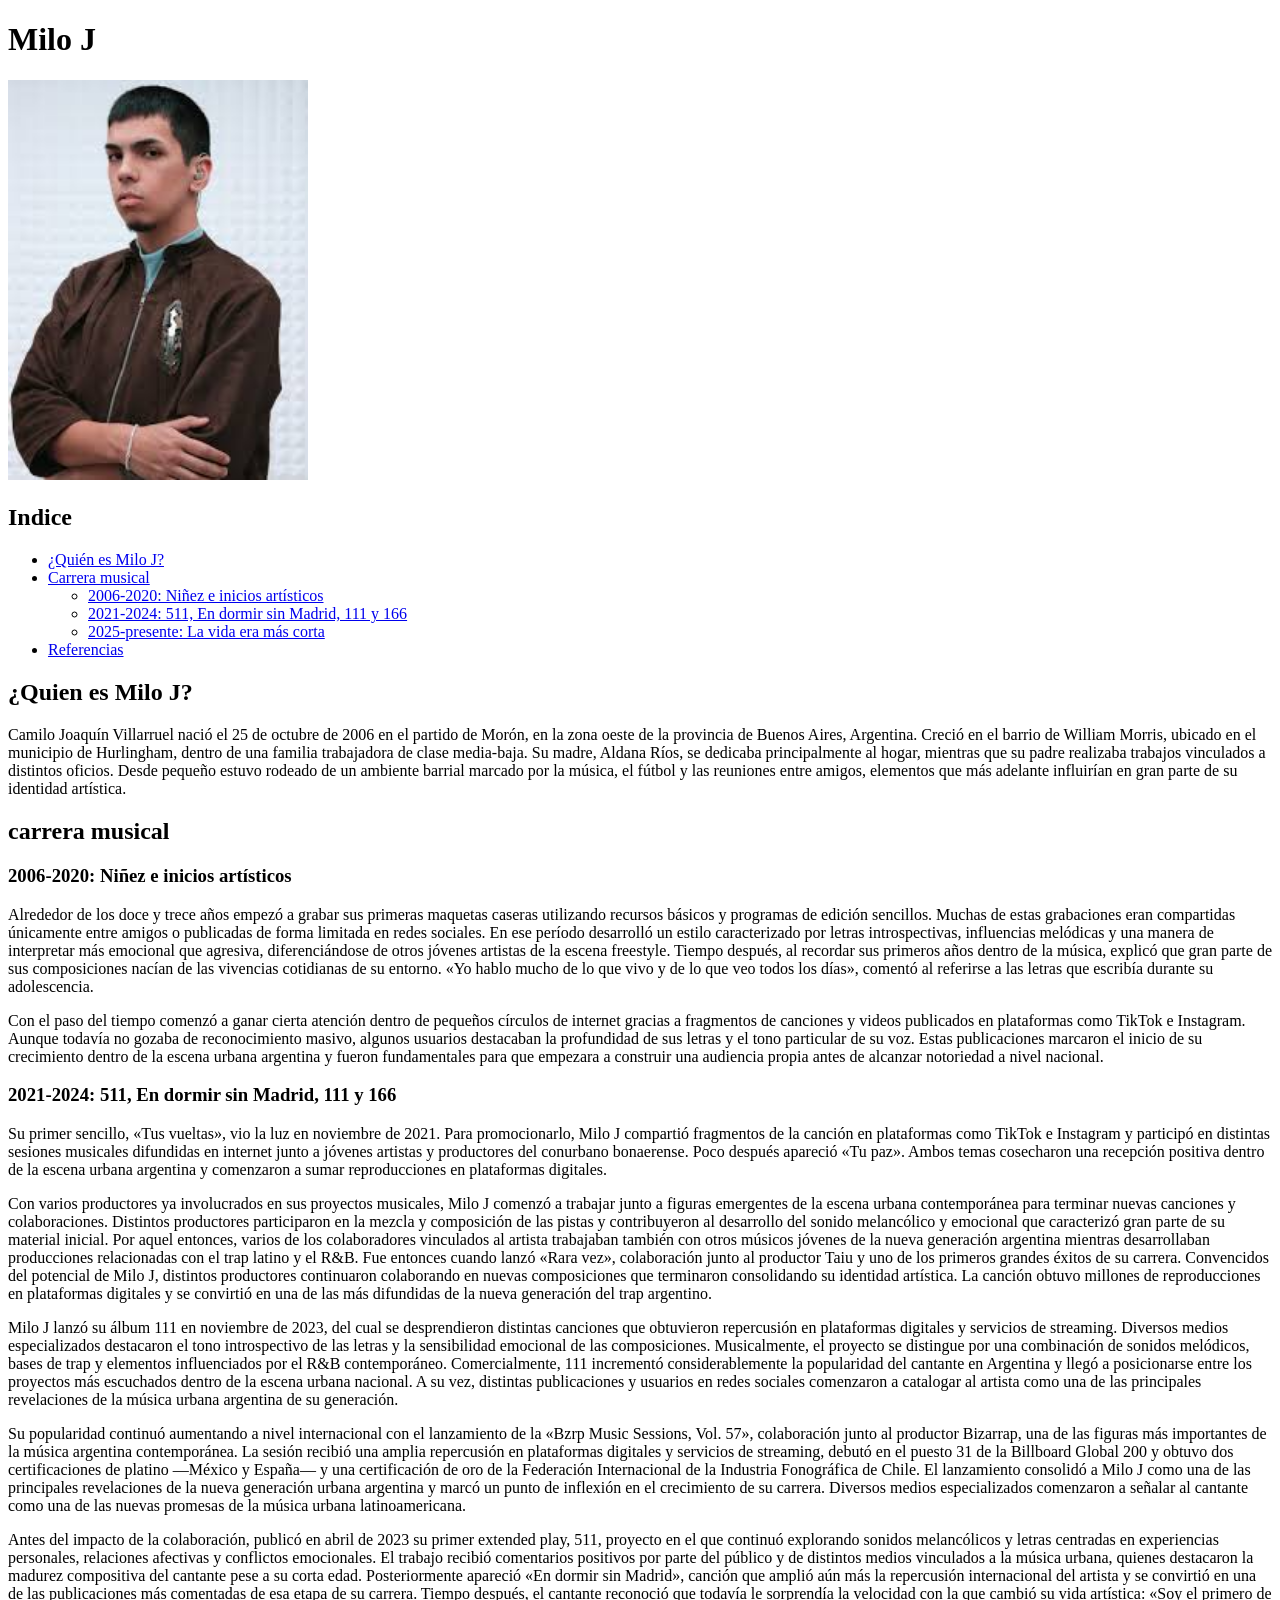
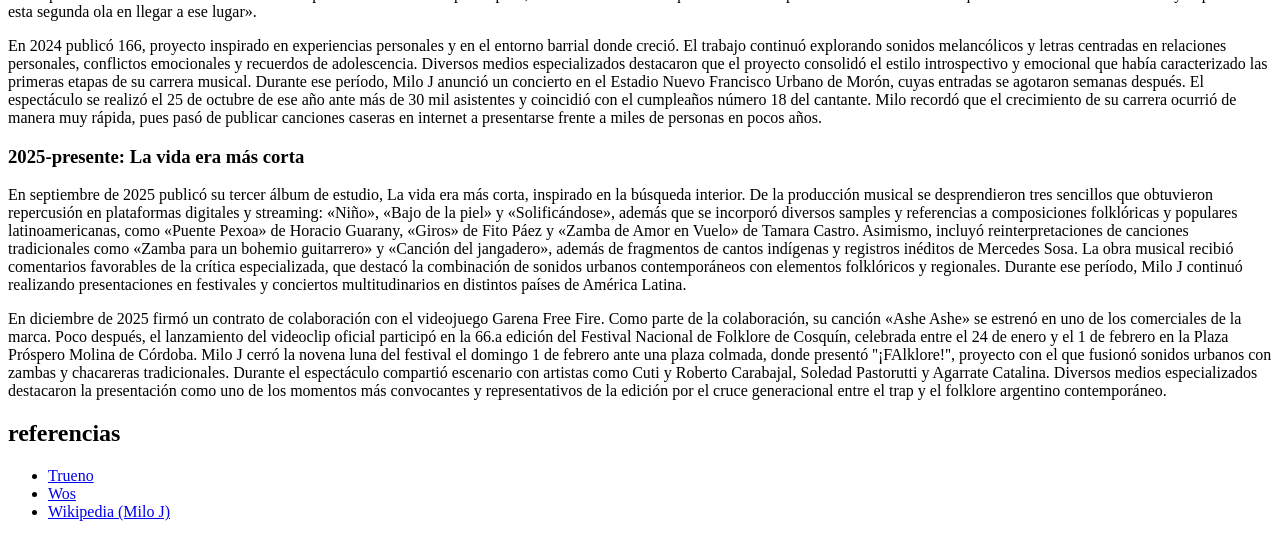
==== milo.html @ e5ed7b06 "Corrijo el error en el pie de pagina" ====
<!DOCTYPE html>

<html lang="en">

<head>
    <meta charset="UTF-8">

    <meta name="viewport" content="width=device-width, initial-scale=1.0">

    <title>Milo J</title>
</head>

<body>

    <div class="cont-wiki">

        <header>

            <h1>Milo J</h1>

            <img src="./imagenes/Milo J foto.jpg" alt="milo j" width="300">

        </header>

        <aside>

            <h2>Indice</h2>

            <ul>

                <li><a href="#quien-es-milo-j">¿Quién es Milo J?</a></li>

                <li>

                    <a href="#carrera-musical">Carrera musical</a>

                    <ul>

                        <li><a href="#2006-2020: Niñez e inicios artísticos">2006-2020: Niñez e inicios artísticos</a>
                        </li>

                        <li><a href="#2021-2024: 511, En dormir sin Madrid, 111 y 166">2021-2024: 511, En dormir sin
                                Madrid, 111 y 166</a></li>

                        <li><a href="#2025-presente: La vida era más corta">2025-presente: La vida era más corta</a>
                        </li>

                    </ul>

                </li>

                <li><a href="#referencias">Referencias</a></li>

            </ul>

        </aside>

        <main>

            <h2 id="quien-es-milo-j">¿Quien es Milo J?</h2>

            <p>Camilo Joaquín Villarruel nació el 25 de octubre de 2006 en el partido de Morón, en la zona oeste de la
                provincia de Buenos Aires, Argentina. Creció en el barrio de William Morris, ubicado en el municipio de
                Hurlingham, dentro de una familia trabajadora de clase media-baja. Su madre, Aldana Ríos, se dedicaba
                principalmente al hogar, mientras que su padre realizaba trabajos vinculados a distintos oficios. Desde
                pequeño estuvo rodeado de un ambiente barrial marcado por la música, el fútbol y las reuniones entre
                amigos, elementos que más adelante influirían en gran parte de su identidad artística.</p>
            <h2 id="carrera-musical">carrera musical</h2>

            <h3 id="2006-2020: Niñez e inicios artísticos">2006-2020: Niñez e inicios artísticos</h3>

            <p>Alrededor de los doce y trece años empezó a grabar sus primeras maquetas caseras utilizando recursos
                básicos y programas de edición sencillos. Muchas de estas grabaciones eran compartidas únicamente entre
                amigos o publicadas de forma limitada en redes sociales. En ese período desarrolló un estilo
                caracterizado por letras introspectivas, influencias melódicas y una manera de interpretar más emocional
                que agresiva, diferenciándose de otros jóvenes artistas de la escena freestyle. Tiempo después, al
                recordar sus primeros años dentro de la música, explicó que gran parte de sus composiciones nacían de
                las vivencias cotidianas de su entorno. «Yo hablo mucho de lo que vivo y de lo que veo todos los días»,
                comentó al referirse a las letras que escribía durante su adolescencia.</p>

            <p>Con el paso del tiempo comenzó a ganar cierta atención dentro de pequeños círculos de internet gracias a
                fragmentos de canciones y videos publicados en plataformas como TikTok e Instagram. Aunque todavía no
                gozaba de reconocimiento masivo, algunos usuarios destacaban la profundidad de sus letras y el tono
                particular de su voz. Estas publicaciones marcaron el inicio de su crecimiento dentro de la escena
                urbana argentina y fueron fundamentales para que empezara a construir una audiencia propia antes de
                alcanzar notoriedad a nivel nacional.</p>

            <h3 id="2021-2024: 511, En dormir sin Madrid, 111 y 166">2021-2024: 511, En dormir sin Madrid, 111 y 166
            </h3>

            <p>Su primer sencillo, «Tus vueltas», vio la luz en noviembre de 2021. Para promocionarlo, Milo J compartió
                fragmentos de la canción en plataformas como TikTok e Instagram y participó en distintas sesiones
                musicales difundidas en internet junto a jóvenes artistas y productores del conurbano bonaerense. Poco
                después apareció «Tu paz». Ambos temas cosecharon una recepción positiva dentro de la escena urbana
                argentina y comenzaron a sumar reproducciones en plataformas digitales.</p>

            <p>Con varios productores ya involucrados en sus proyectos musicales, Milo J comenzó a trabajar junto a
                figuras emergentes de la escena urbana contemporánea para terminar nuevas canciones y colaboraciones.
                Distintos productores participaron en la mezcla y composición de las pistas y contribuyeron al
                desarrollo del sonido melancólico y emocional que caracterizó gran parte de su material inicial. Por
                aquel entonces, varios de los colaboradores vinculados al artista trabajaban también con otros músicos
                jóvenes de la nueva generación argentina mientras desarrollaban producciones relacionadas con el trap
                latino y el R&B. Fue entonces cuando lanzó «Rara vez», colaboración junto al productor Taiu y uno de los
                primeros grandes éxitos de su carrera. Convencidos del potencial de Milo J, distintos productores
                continuaron colaborando en nuevas composiciones que terminaron consolidando su identidad artística. La
                canción obtuvo millones de reproducciones en plataformas digitales y se convirtió en una de las más
                difundidas de la nueva generación del trap argentino.</p>

            <p>Milo J lanzó su álbum 111 en noviembre de 2023, del cual se desprendieron distintas canciones que
                obtuvieron repercusión en plataformas digitales y servicios de streaming. Diversos medios especializados
                destacaron el tono introspectivo de las letras y la sensibilidad emocional de las composiciones.
                Musicalmente, el proyecto se distingue por una combinación de sonidos melódicos, bases de trap y
                elementos influenciados por el R&B contemporáneo. Comercialmente, 111 incrementó considerablemente la
                popularidad del cantante en Argentina y llegó a posicionarse entre los proyectos más escuchados dentro
                de la escena urbana nacional. A su vez, distintas publicaciones y usuarios en redes sociales comenzaron
                a catalogar al artista como una de las principales revelaciones de la música urbana argentina de su
                generación.</p>

            <p>Su popularidad continuó aumentando a nivel internacional con el lanzamiento de la «Bzrp Music Sessions,
                Vol. 57», colaboración junto al productor Bizarrap, una de las figuras más importantes de la música
                argentina contemporánea. La sesión recibió una amplia repercusión en plataformas digitales y servicios
                de streaming, debutó en el puesto 31 de la Billboard Global 200 y obtuvo dos certificaciones de platino
                —México y España— y una certificación de oro de la Federación Internacional de la Industria Fonográfica
                de Chile. El lanzamiento consolidó a Milo J como una de las principales revelaciones de la nueva
                generación urbana argentina y marcó un punto de inflexión en el crecimiento de su carrera. Diversos
                medios especializados comenzaron a señalar al cantante como una de las nuevas promesas de la música
                urbana latinoamericana.</p>

            <p>Antes del impacto de la colaboración, publicó en abril de 2023 su primer extended play, 511, proyecto en
                el que continuó explorando sonidos melancólicos y letras centradas en experiencias personales,
                relaciones afectivas y conflictos emocionales. El trabajo recibió comentarios positivos por parte del
                público y de distintos medios vinculados a la música urbana, quienes destacaron la madurez compositiva
                del cantante pese a su corta edad. Posteriormente apareció «En dormir sin Madrid», canción que amplió
                aún más la repercusión internacional del artista y se convirtió en una de las publicaciones más
                comentadas de esa etapa de su carrera. Tiempo después, el cantante reconoció que todavía le sorprendía
                la velocidad con la que cambió su vida artística: «Soy el primero de esta segunda ola en llegar a ese
                lugar».</p>

            <p>En 2024 publicó 166, proyecto inspirado en experiencias personales y en el entorno barrial donde creció.
                El trabajo continuó explorando sonidos melancólicos y letras centradas en relaciones personales,
                conflictos emocionales y recuerdos de adolescencia. Diversos medios especializados destacaron que el
                proyecto consolidó el estilo introspectivo y emocional que había caracterizado las primeras etapas de su
                carrera musical. Durante ese período, Milo J anunció un concierto en el Estadio Nuevo Francisco Urbano
                de Morón, cuyas entradas se agotaron semanas después. El espectáculo se realizó el 25 de octubre de ese
                año ante más de 30 mil asistentes y coincidió con el cumpleaños número 18 del cantante. Milo recordó que
                el crecimiento de su carrera ocurrió de manera muy rápida, pues pasó de publicar canciones caseras en
                internet a presentarse frente a miles de personas en pocos años.</p>

            <h3 id="2025-presente: La vida era más corta">2025-presente: La vida era más corta</h3>

            <p>En septiembre de 2025 publicó su tercer álbum de estudio, La vida era más corta, inspirado en la búsqueda
                interior. De la producción musical se desprendieron tres sencillos que obtuvieron repercusión en
                plataformas digitales y streaming: «Niño», «Bajo de la piel» y «Solificándose», además que se incorporó
                diversos samples y referencias a composiciones folklóricas y populares latinoamericanas, como «Puente
                Pexoa» de Horacio Guarany, «Giros» de Fito Páez y «Zamba de Amor en Vuelo» de Tamara Castro. Asimismo,
                incluyó reinterpretaciones de canciones tradicionales como «Zamba para un bohemio guitarrero» y «Canción
                del jangadero», además de fragmentos de cantos indígenas y registros inéditos de Mercedes Sosa. La obra
                musical recibió comentarios favorables de la crítica especializada, que destacó la combinación de
                sonidos urbanos contemporáneos con elementos folklóricos y regionales. Durante ese período, Milo J
                continuó realizando presentaciones en festivales y conciertos multitudinarios en distintos países de
                América Latina.</p>

            <p>En diciembre de 2025 firmó un contrato de colaboración con el videojuego Garena Free Fire. Como parte de
                la colaboración, su canción «Ashe Ashe» se estrenó en uno de los comerciales de la marca. Poco después,
                el lanzamiento del videoclip oficial participó en la 66.a edición del Festival Nacional de Folklore de
                Cosquín, celebrada entre el 24 de enero y el 1 de febrero en la Plaza Próspero Molina de Córdoba. Milo J
                cerró la novena luna del festival el domingo 1 de febrero ante una plaza colmada, donde presentó
                ''¡FAlklore!'', proyecto con el que fusionó sonidos urbanos con zambas y chacareras tradicionales.
                Durante el espectáculo compartió escenario con artistas como Cuti y Roberto Carabajal, Soledad
                Pastorutti y Agarrate Catalina. Diversos medios especializados destacaron la presentación como uno de
                los momentos más convocantes y representativos de la edición por el cruce generacional entre el trap y
                el folklore argentino contemporáneo.</p>

        </main>

        <footer>

            <h2 id="referencias">referencias</h2>

            <ul>

                <li>
                    <a href="./tr1.html">Trueno</a>
                </li>

                <li>
                    <a href="./wos.html">Wos</a>
                </li>

                <li>
                    <a href="https://es.wikipedia.org/wiki/Milo_J">Wikipedia (Milo J)</a>
                </li>

            </ul>

        </footer>

    </div>

</body>

</html>
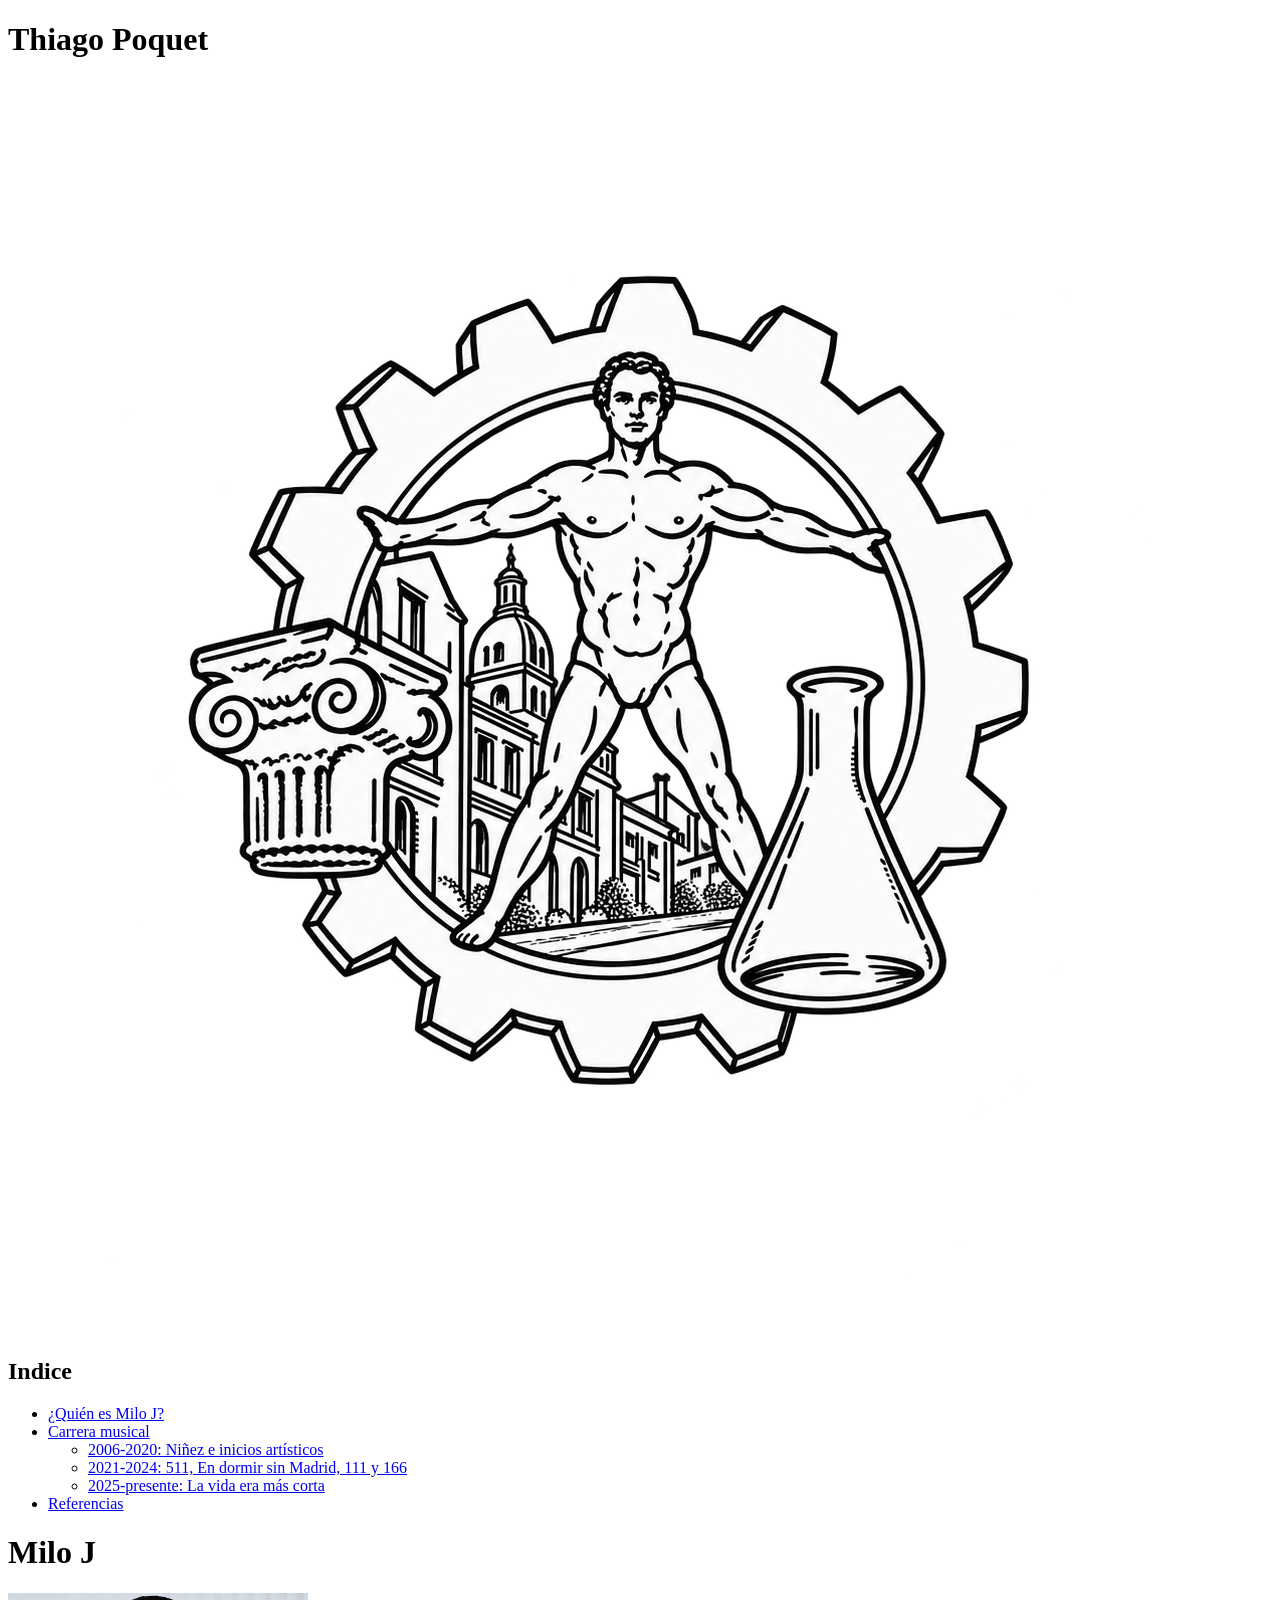
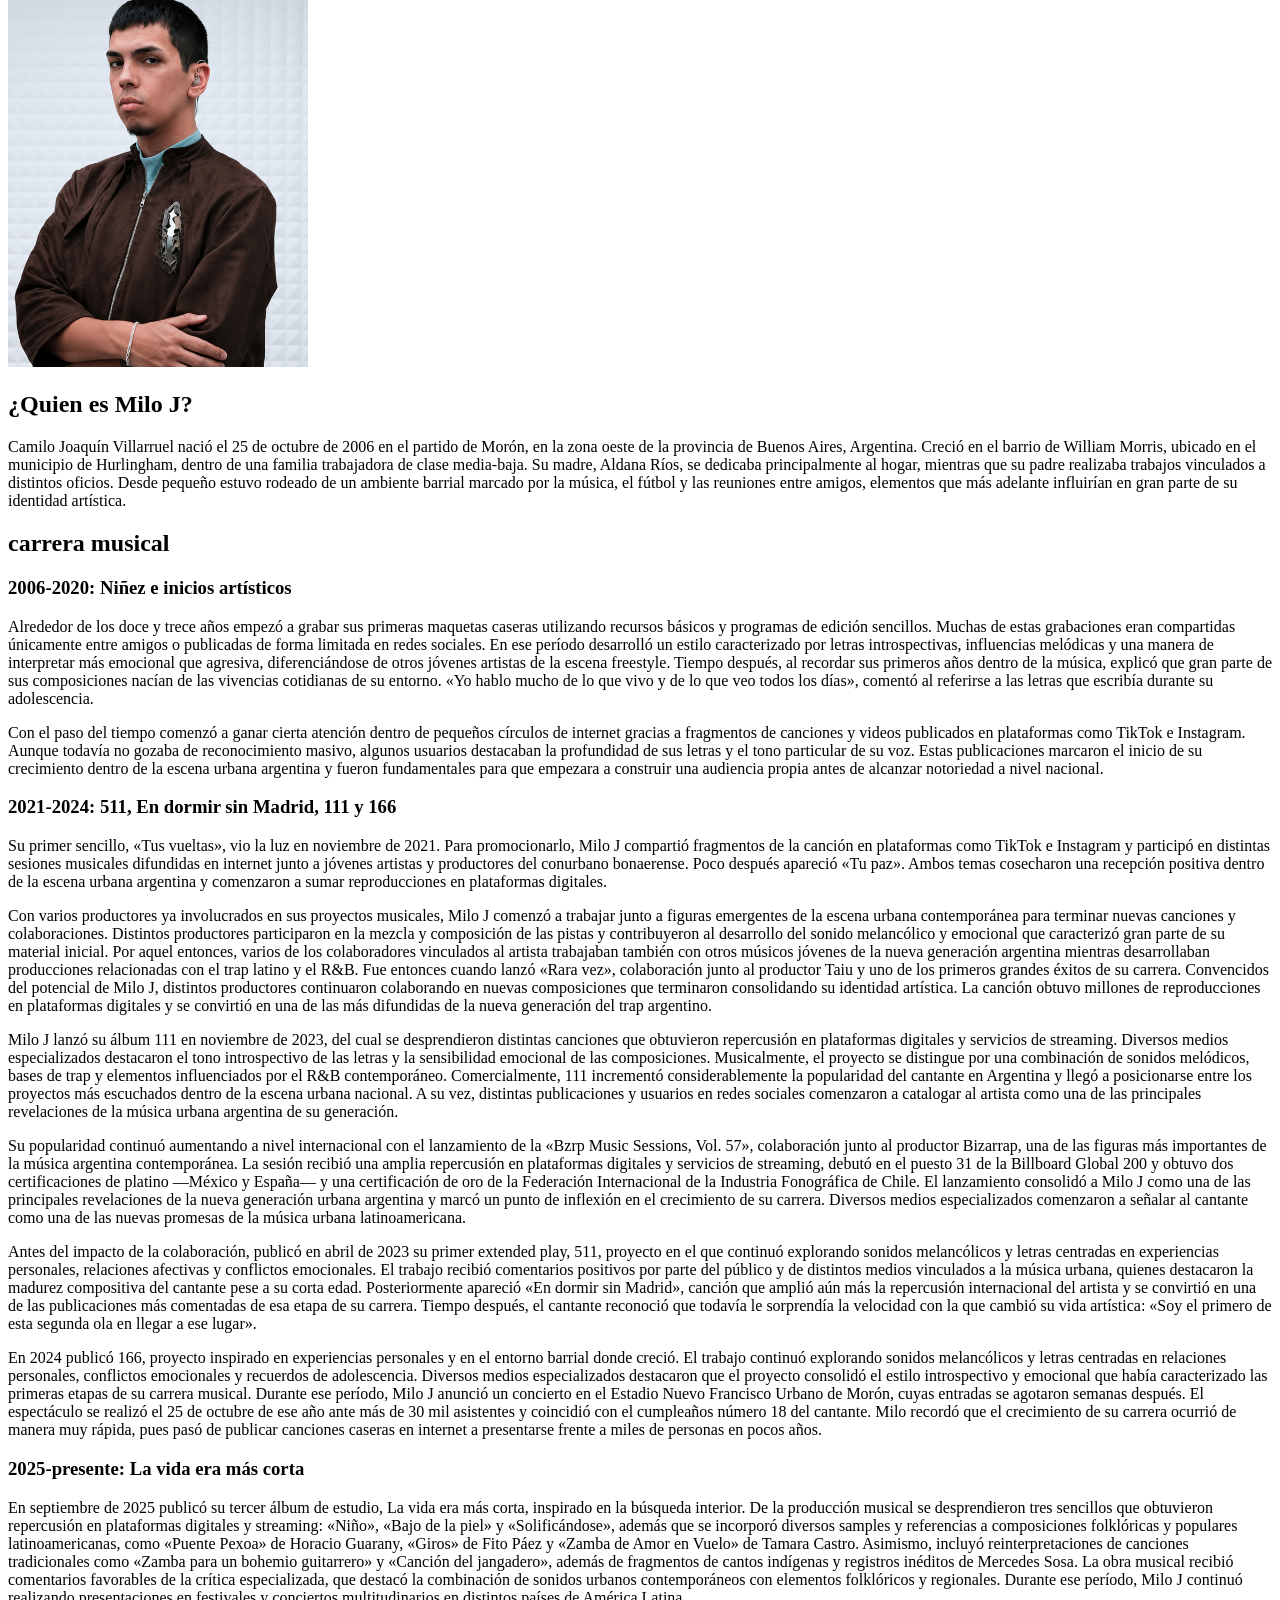
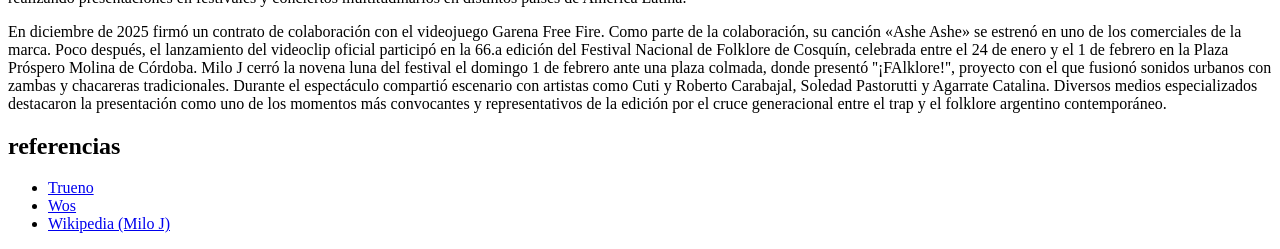
==== commit 55b43aa3: "Mejoro calidad de las imagenes, y paso lo que estaba en header al principio de main y en header pong" ====
--- a/milo.html
+++ b/milo.html
@@ -16,9 +16,9 @@
 
         <header>
 
-            <h1>Milo J</h1>
-
-            <img src="./imagenes/Milo J foto.jpg" alt="milo j" width="300">
+            <h1>Thiago Poquet</h1>
+
+            <img src="./imagenes/EIS.png" alt="Logo EIS">
 
         </header>
 
@@ -56,6 +56,9 @@
         </aside>
 
         <main>
+            <h1>Milo J</h1>
+
+            <img src="./imagenes/Milo J.png" alt="milo j" width="300">
 
             <h2 id="quien-es-milo-j">¿Quien es Milo J?</h2>
 
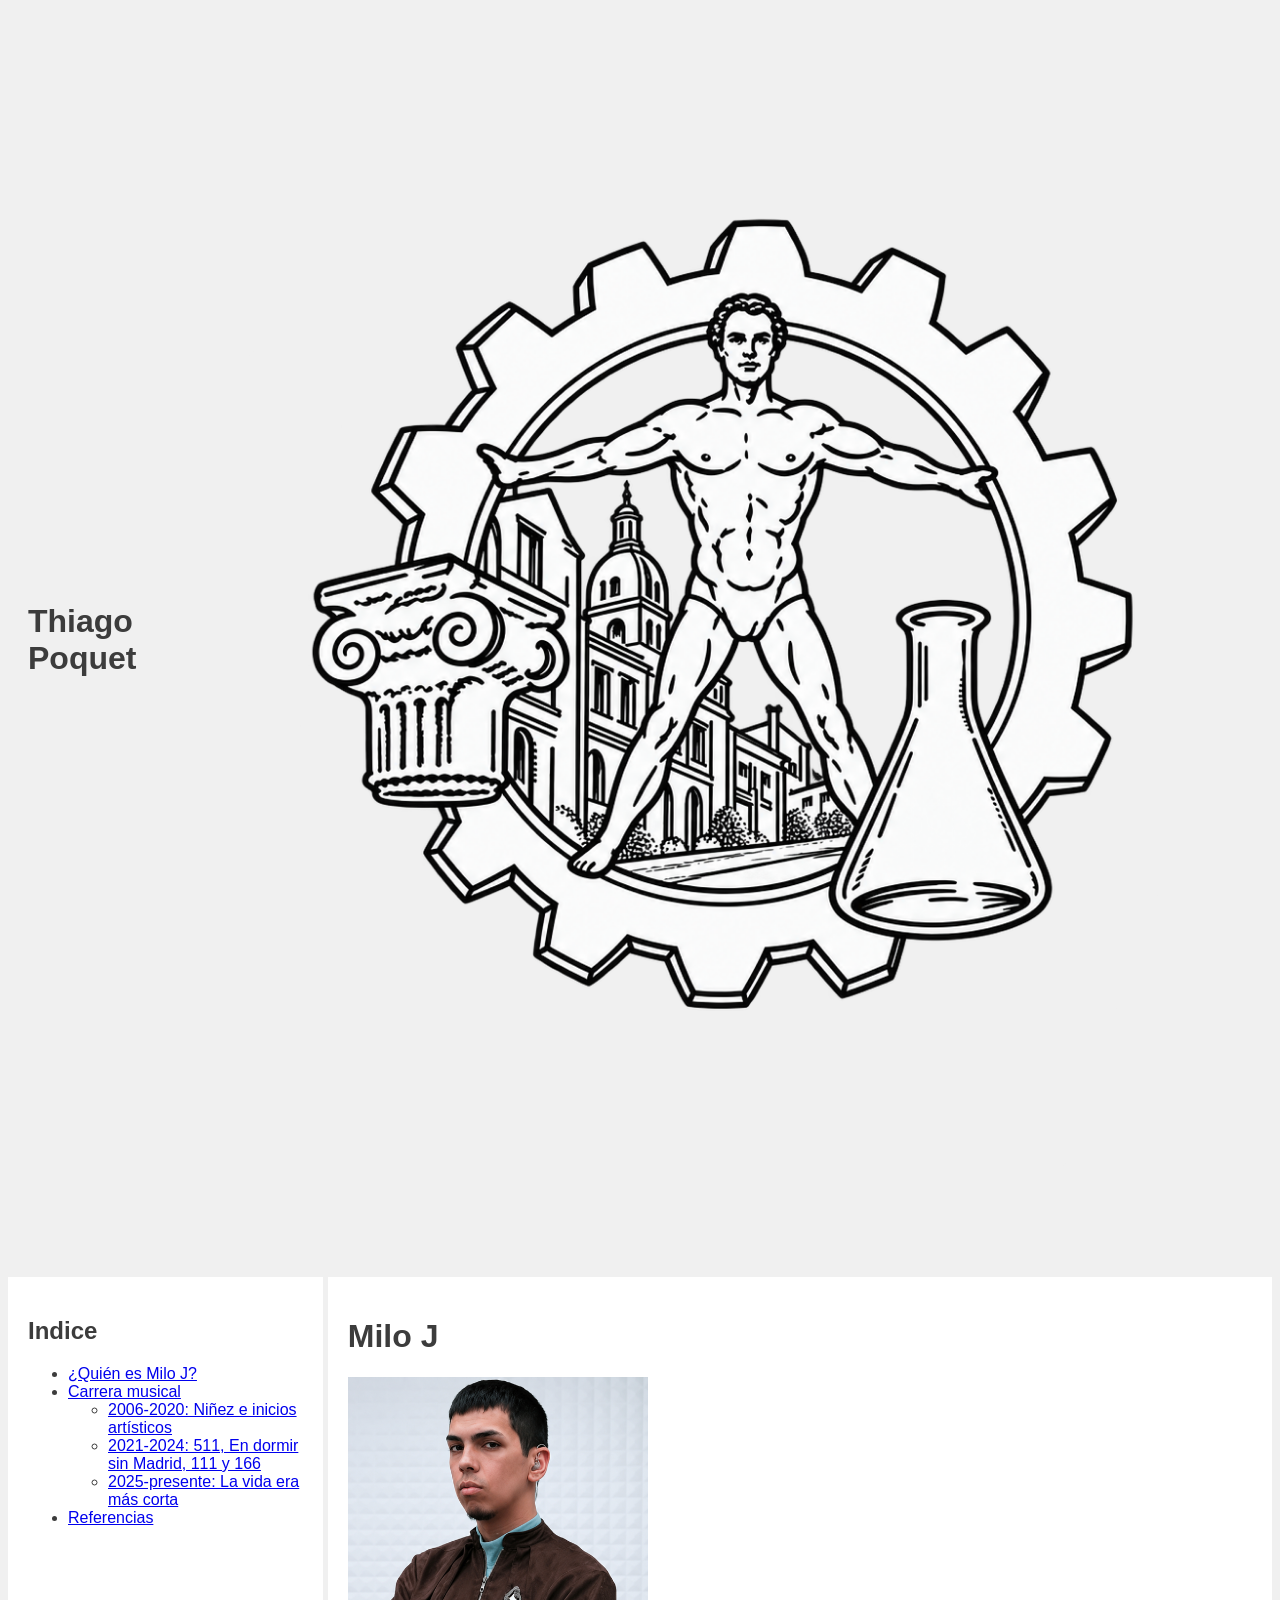
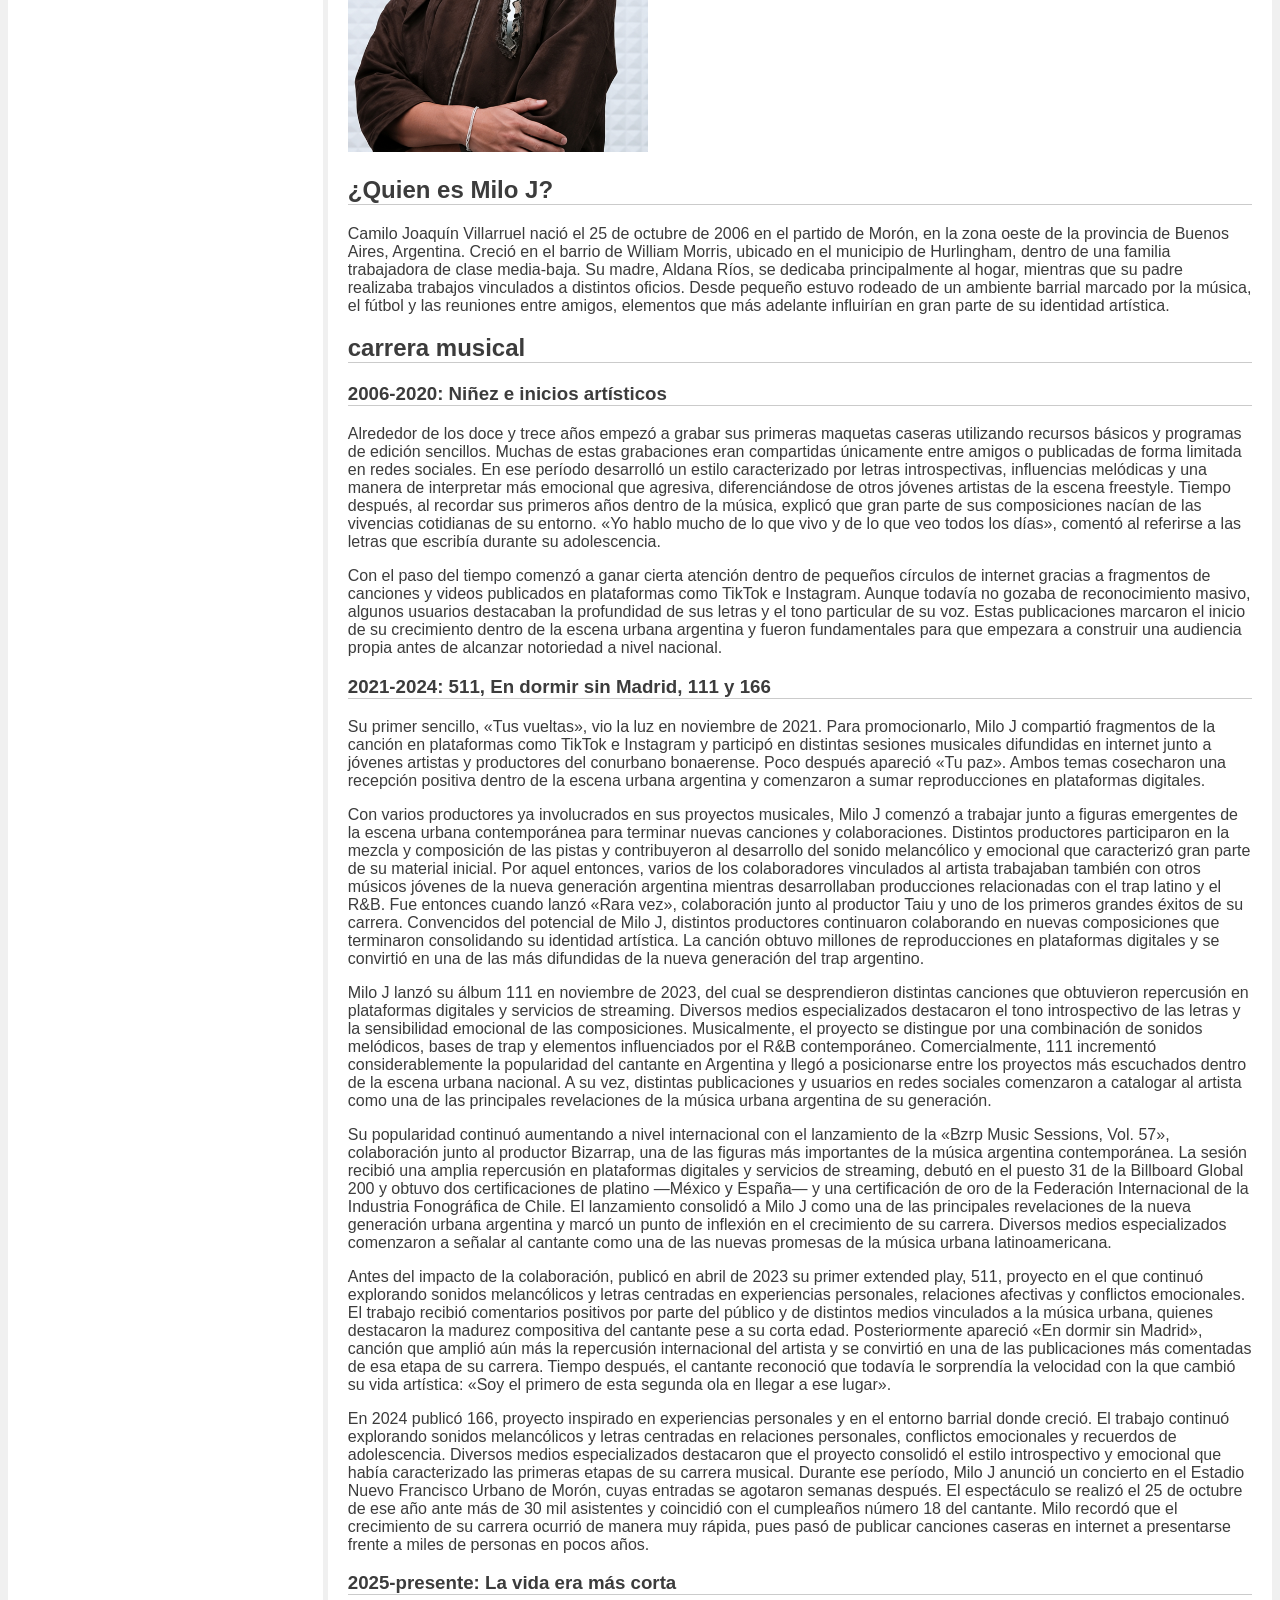
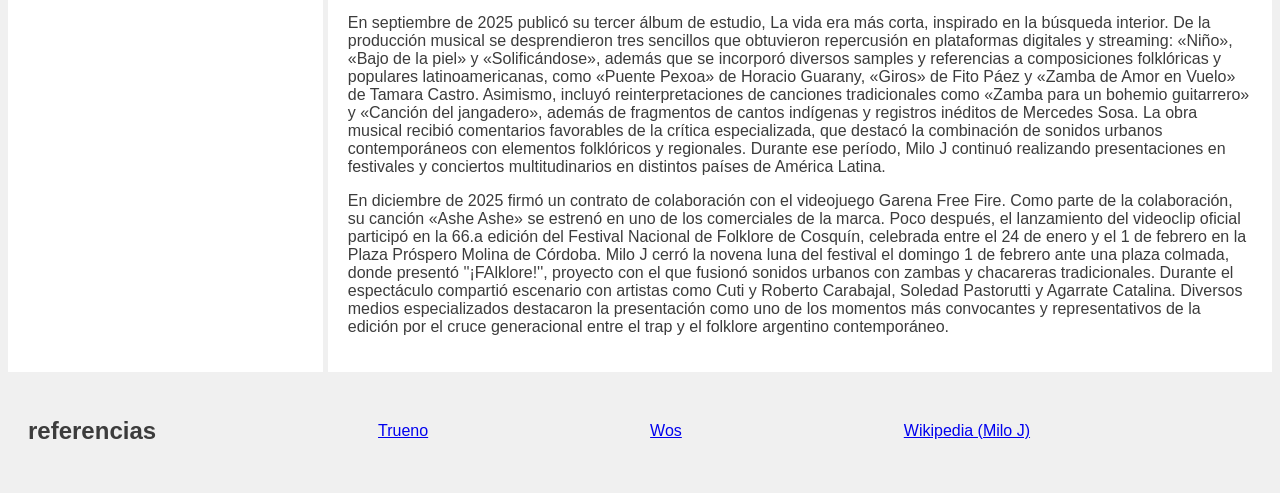
==== commit 196499d2: "Merge branch 'desarollo-semantico'" ====
--- a/milo.html
+++ b/milo.html
@@ -8,6 +8,9 @@
     <meta name="viewport" content="width=device-width, initial-scale=1.0">
 
     <title>Milo J</title>
+
+    <link rel="stylesheet" href="styles.css">
+    
 </head>
 
 <body>
@@ -36,14 +39,11 @@
 
                     <ul>
 
-                        <li><a href="#2006-2020: Niñez e inicios artísticos">2006-2020: Niñez e inicios artísticos</a>
-                        </li>
-
-                        <li><a href="#2021-2024: 511, En dormir sin Madrid, 111 y 166">2021-2024: 511, En dormir sin
-                                Madrid, 111 y 166</a></li>
-
-                        <li><a href="#2025-presente: La vida era más corta">2025-presente: La vida era más corta</a>
-                        </li>
+                        <li><a href="#2006-2020: Niñez e inicios artísticos">2006-2020: Niñez e inicios artísticos</a></li>
+
+                        <li><a href="#2021-2024: 511, En dormir sin Madrid, 111 y 166">2021-2024: 511, En dormir sin Madrid, 111 y 166</a></li>
+
+                        <li><a href="#2025-presente: La vida era más corta">2025-presente: La vida era más corta</a></li>
 
                     </ul>
 
@@ -88,8 +88,7 @@
                 urbana argentina y fueron fundamentales para que empezara a construir una audiencia propia antes de
                 alcanzar notoriedad a nivel nacional.</p>
 
-            <h3 id="2021-2024: 511, En dormir sin Madrid, 111 y 166">2021-2024: 511, En dormir sin Madrid, 111 y 166
-            </h3>
+            <h3 id="2021-2024: 511, En dormir sin Madrid, 111 y 166">2021-2024: 511, En dormir sin Madrid, 111 y 166</h3>
 
             <p>Su primer sencillo, «Tus vueltas», vio la luz en noviembre de 2021. Para promocionarlo, Milo J compartió
                 fragmentos de la canción en plataformas como TikTok e Instagram y participó en distintas sesiones
@@ -193,6 +192,7 @@
                 <li>
                     <a href="https://es.wikipedia.org/wiki/Milo_J">Wikipedia (Milo J)</a>
                 </li>
+                
 
             </ul>
 
--- a/styles.css
+++ b/styles.css
@@ -0,0 +1,66 @@
+.cont-wiki {
+    display: grid;
+    grid-template-columns: 1fr 3fr;
+    grid-template-areas:
+        "header header"
+        "aside main"
+        "footer footer";
+    gap: 5px;
+}
+
+header {
+    grid-area: header;
+
+    display: flex;
+    justify-content: space-between;
+    align-items: center;
+    padding: 20px;
+}
+
+aside {
+    grid-area: aside;
+    background-color: white;
+    padding: 20px;
+}
+
+main {
+    grid-area: main;
+    background-color: white;
+    padding: 20px;
+
+    h2,
+    h3,
+    h4 {
+        border-bottom: 1px solid rgb(203, 203, 203);
+    }
+}
+
+footer {
+    grid-area: footer;
+    display: flex;
+    align-items: center;
+    padding: 20px;
+
+    ul {
+        display: flex;
+        flex-grow: 1;
+        justify-content: space-evenly;
+        align-items: center;
+        list-style: none;
+        margin: 0;
+        padding: 0;
+    }
+}
+
+
+
+body {
+    background-color: rgb(240, 240, 240);
+    font-family: Arial, sans-serif;
+    color: rgb(60, 60, 60);
+}
+
+img {
+    max-width: 100%;
+    height: auto;
+}
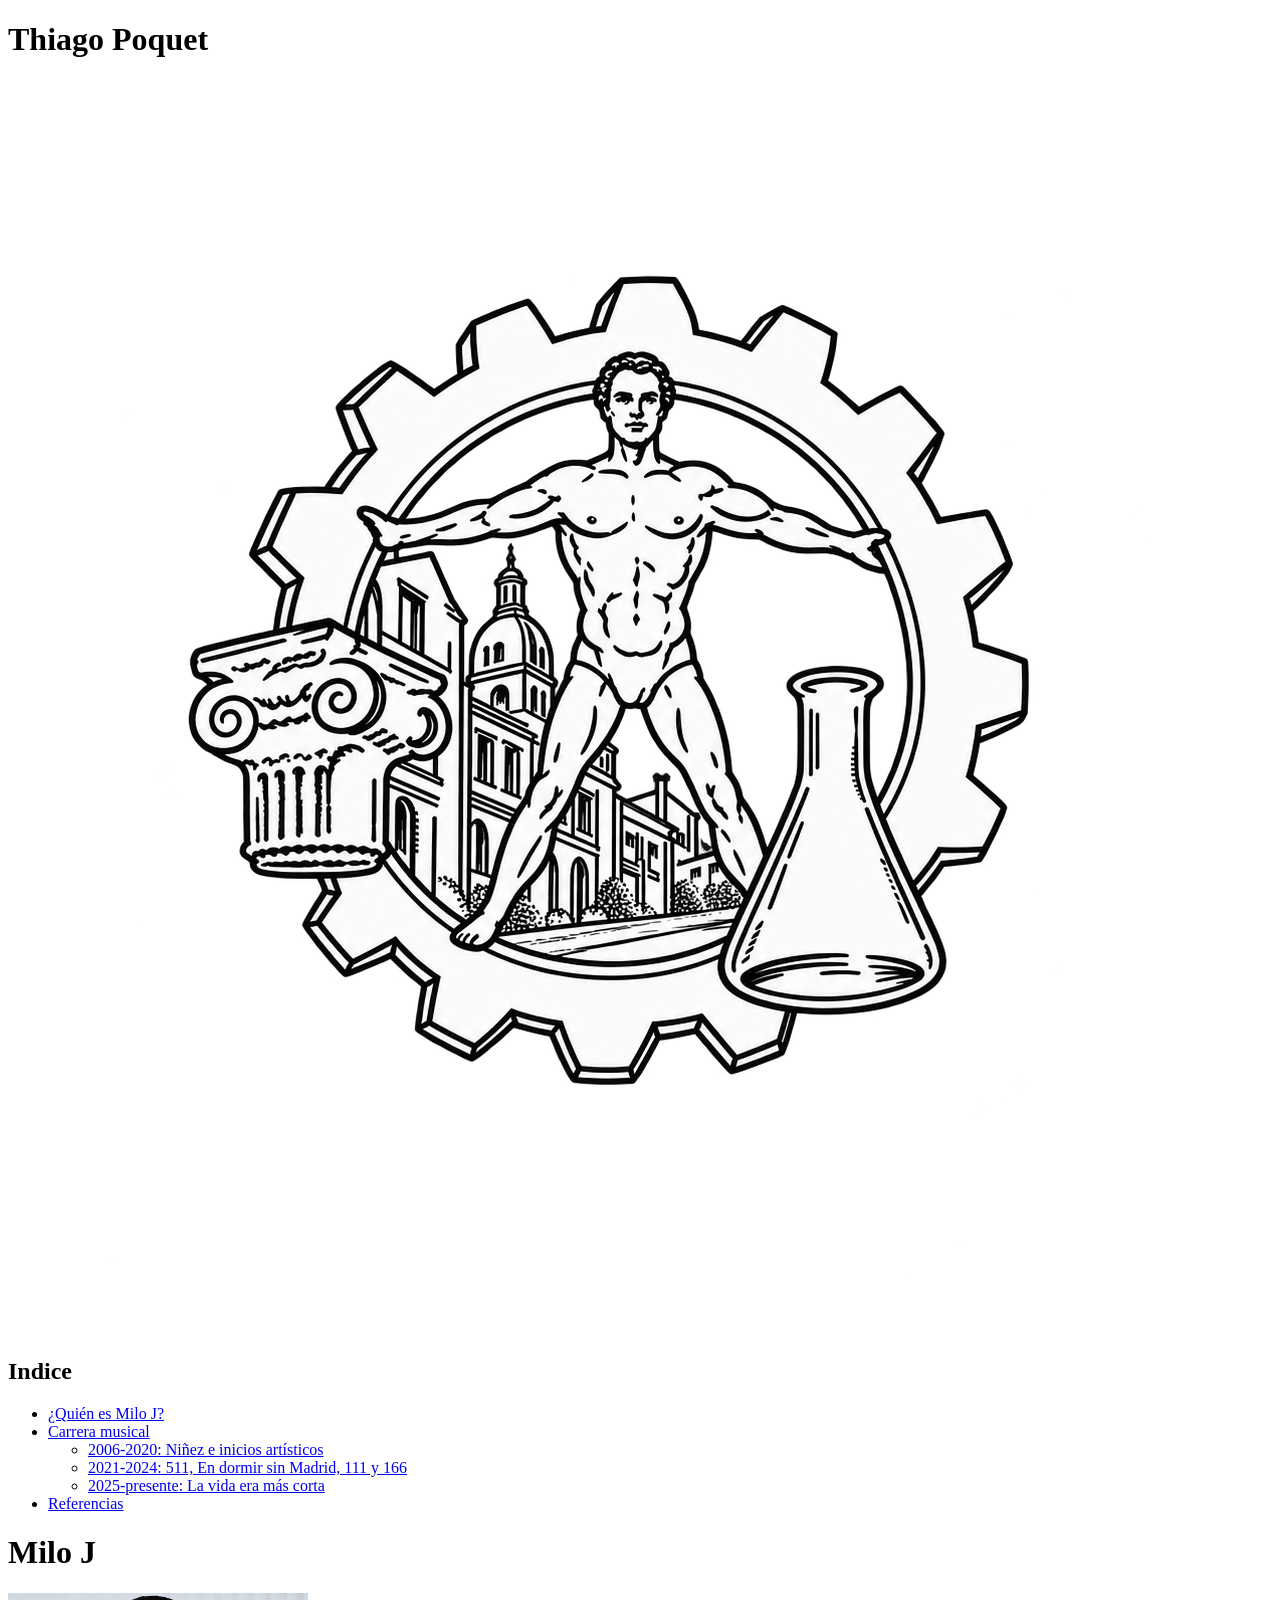
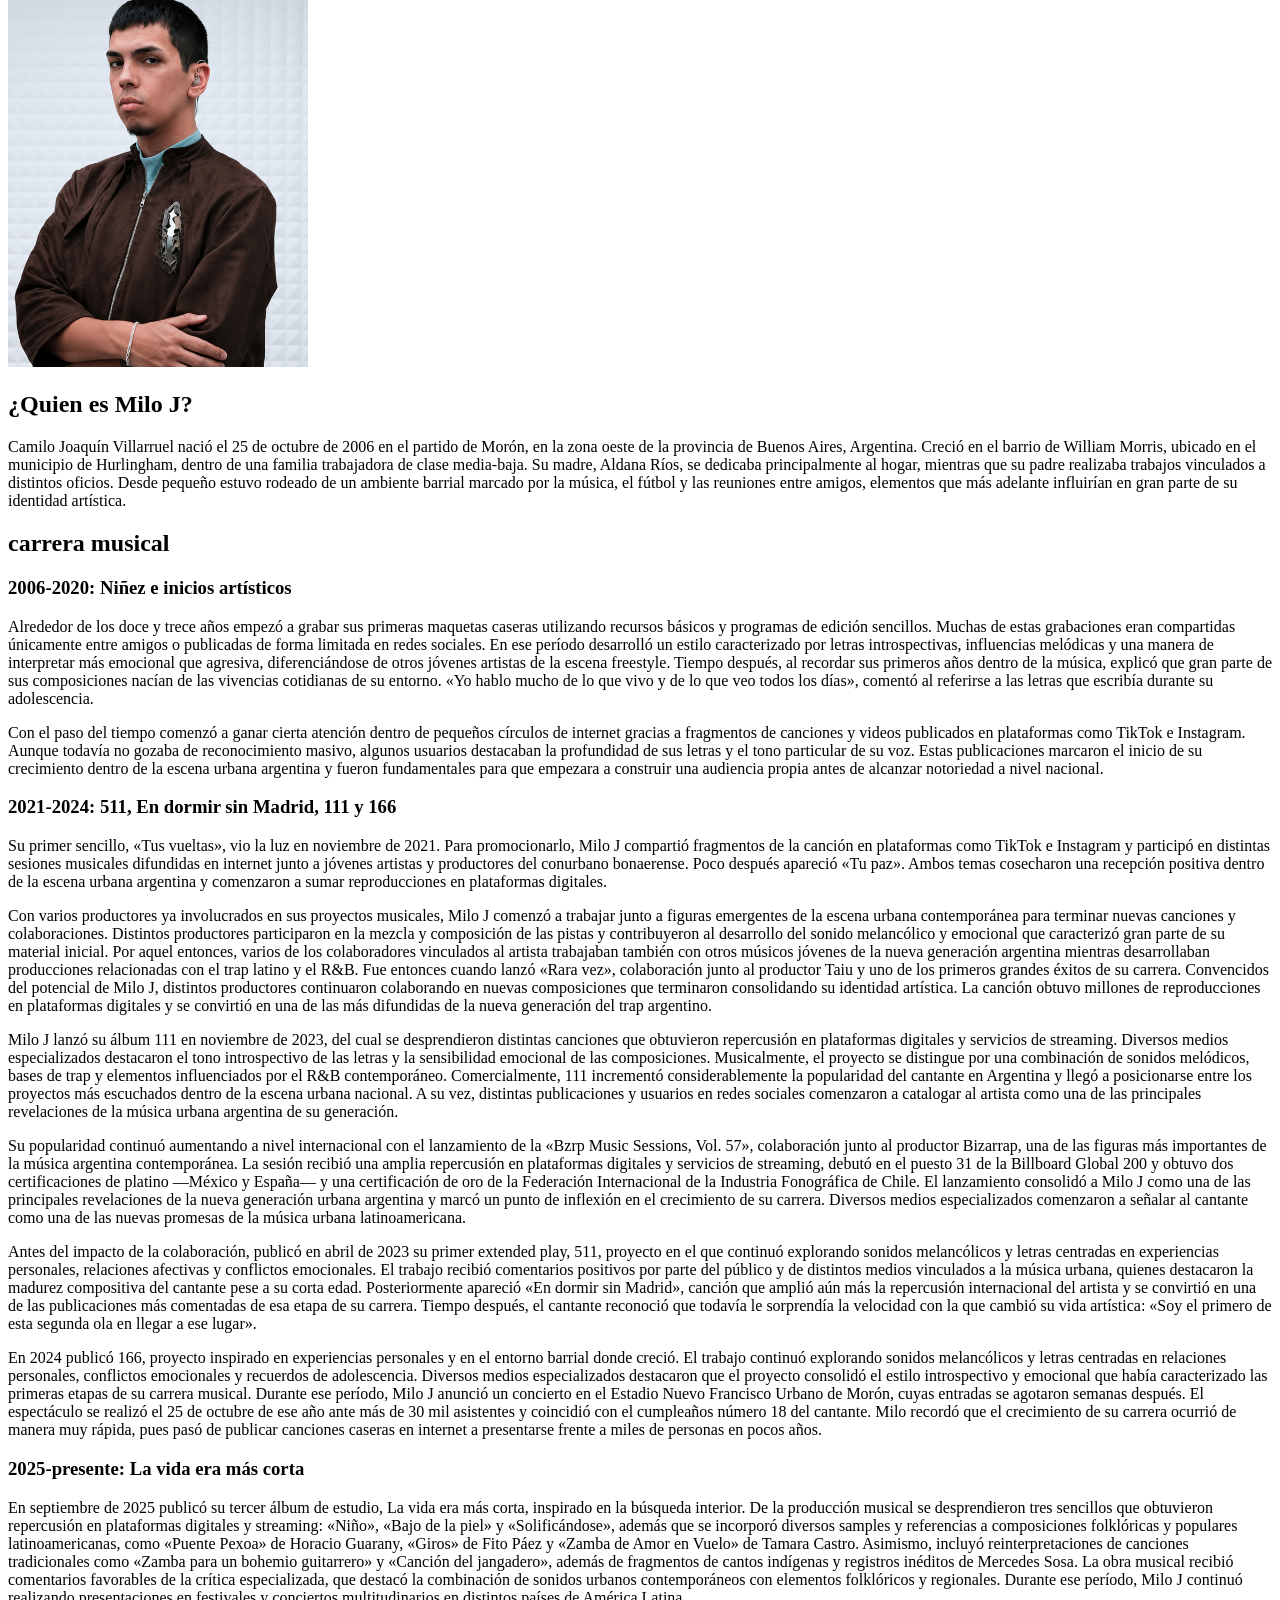
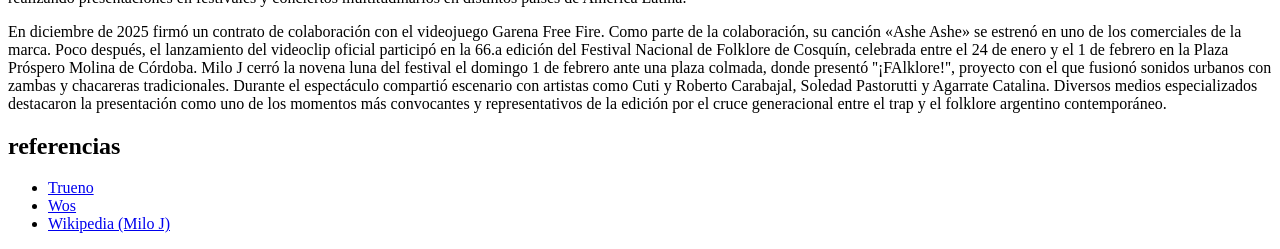
==== commit 9860a781: "Agrego una clase al logo" ====
--- a/milo.html
+++ b/milo.html
@@ -8,9 +8,6 @@
     <meta name="viewport" content="width=device-width, initial-scale=1.0">
 
     <title>Milo J</title>
-
-    <link rel="stylesheet" href="styles.css">
-    
 </head>
 
 <body>
@@ -21,7 +18,7 @@
 
             <h1>Thiago Poquet</h1>
 
-            <img src="./imagenes/EIS.png" alt="Logo EIS">
+            <img class="logo" src="./imagenes/EIS.png" alt="Logo EIS">
 
         </header>
 
@@ -39,11 +36,14 @@
 
                     <ul>
 
-                        <li><a href="#2006-2020: Niñez e inicios artísticos">2006-2020: Niñez e inicios artísticos</a></li>
-
-                        <li><a href="#2021-2024: 511, En dormir sin Madrid, 111 y 166">2021-2024: 511, En dormir sin Madrid, 111 y 166</a></li>
-
-                        <li><a href="#2025-presente: La vida era más corta">2025-presente: La vida era más corta</a></li>
+                        <li><a href="#2006-2020: Niñez e inicios artísticos">2006-2020: Niñez e inicios artísticos</a>
+                        </li>
+
+                        <li><a href="#2021-2024: 511, En dormir sin Madrid, 111 y 166">2021-2024: 511, En dormir sin
+                                Madrid, 111 y 166</a></li>
+
+                        <li><a href="#2025-presente: La vida era más corta">2025-presente: La vida era más corta</a>
+                        </li>
 
                     </ul>
 
@@ -88,7 +88,8 @@
                 urbana argentina y fueron fundamentales para que empezara a construir una audiencia propia antes de
                 alcanzar notoriedad a nivel nacional.</p>
 
-            <h3 id="2021-2024: 511, En dormir sin Madrid, 111 y 166">2021-2024: 511, En dormir sin Madrid, 111 y 166</h3>
+            <h3 id="2021-2024: 511, En dormir sin Madrid, 111 y 166">2021-2024: 511, En dormir sin Madrid, 111 y 166
+            </h3>
 
             <p>Su primer sencillo, «Tus vueltas», vio la luz en noviembre de 2021. Para promocionarlo, Milo J compartió
                 fragmentos de la canción en plataformas como TikTok e Instagram y participó en distintas sesiones
@@ -192,7 +193,6 @@
                 <li>
                     <a href="https://es.wikipedia.org/wiki/Milo_J">Wikipedia (Milo J)</a>
                 </li>
-                
 
             </ul>
 
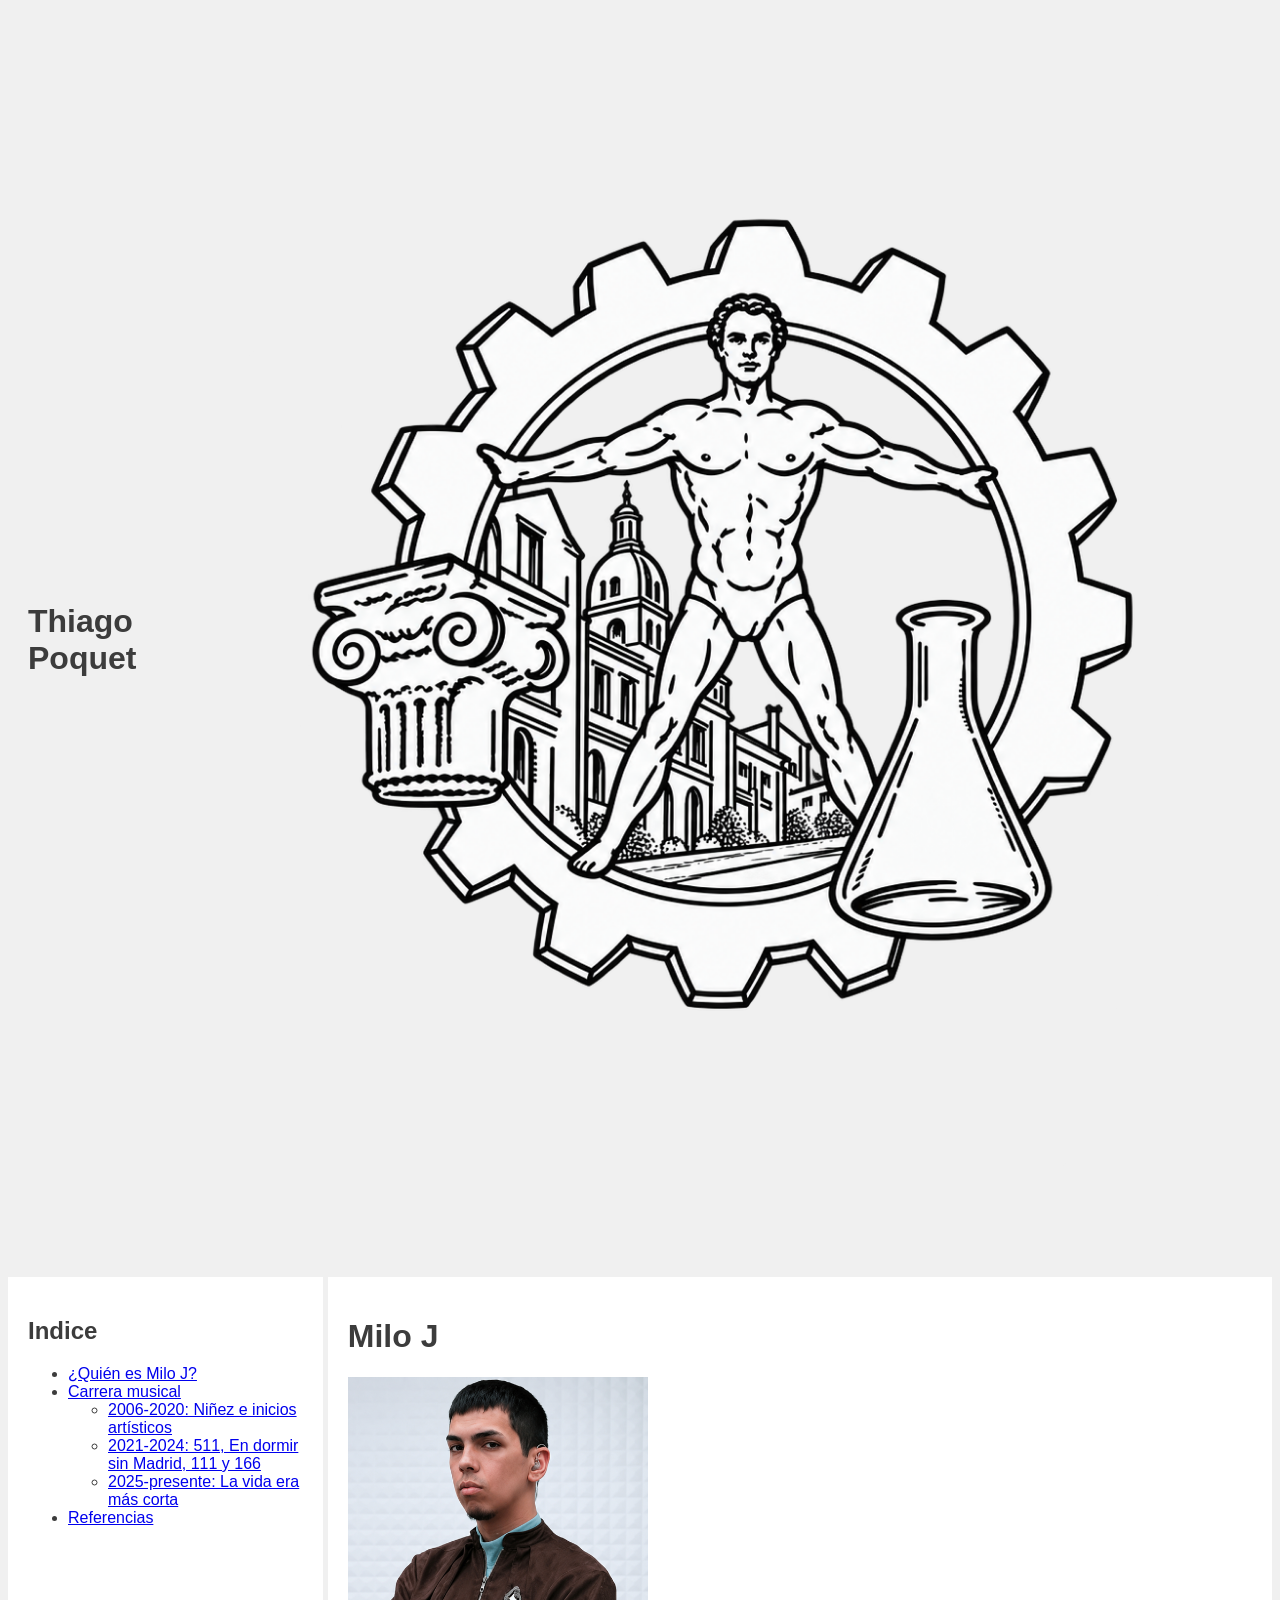
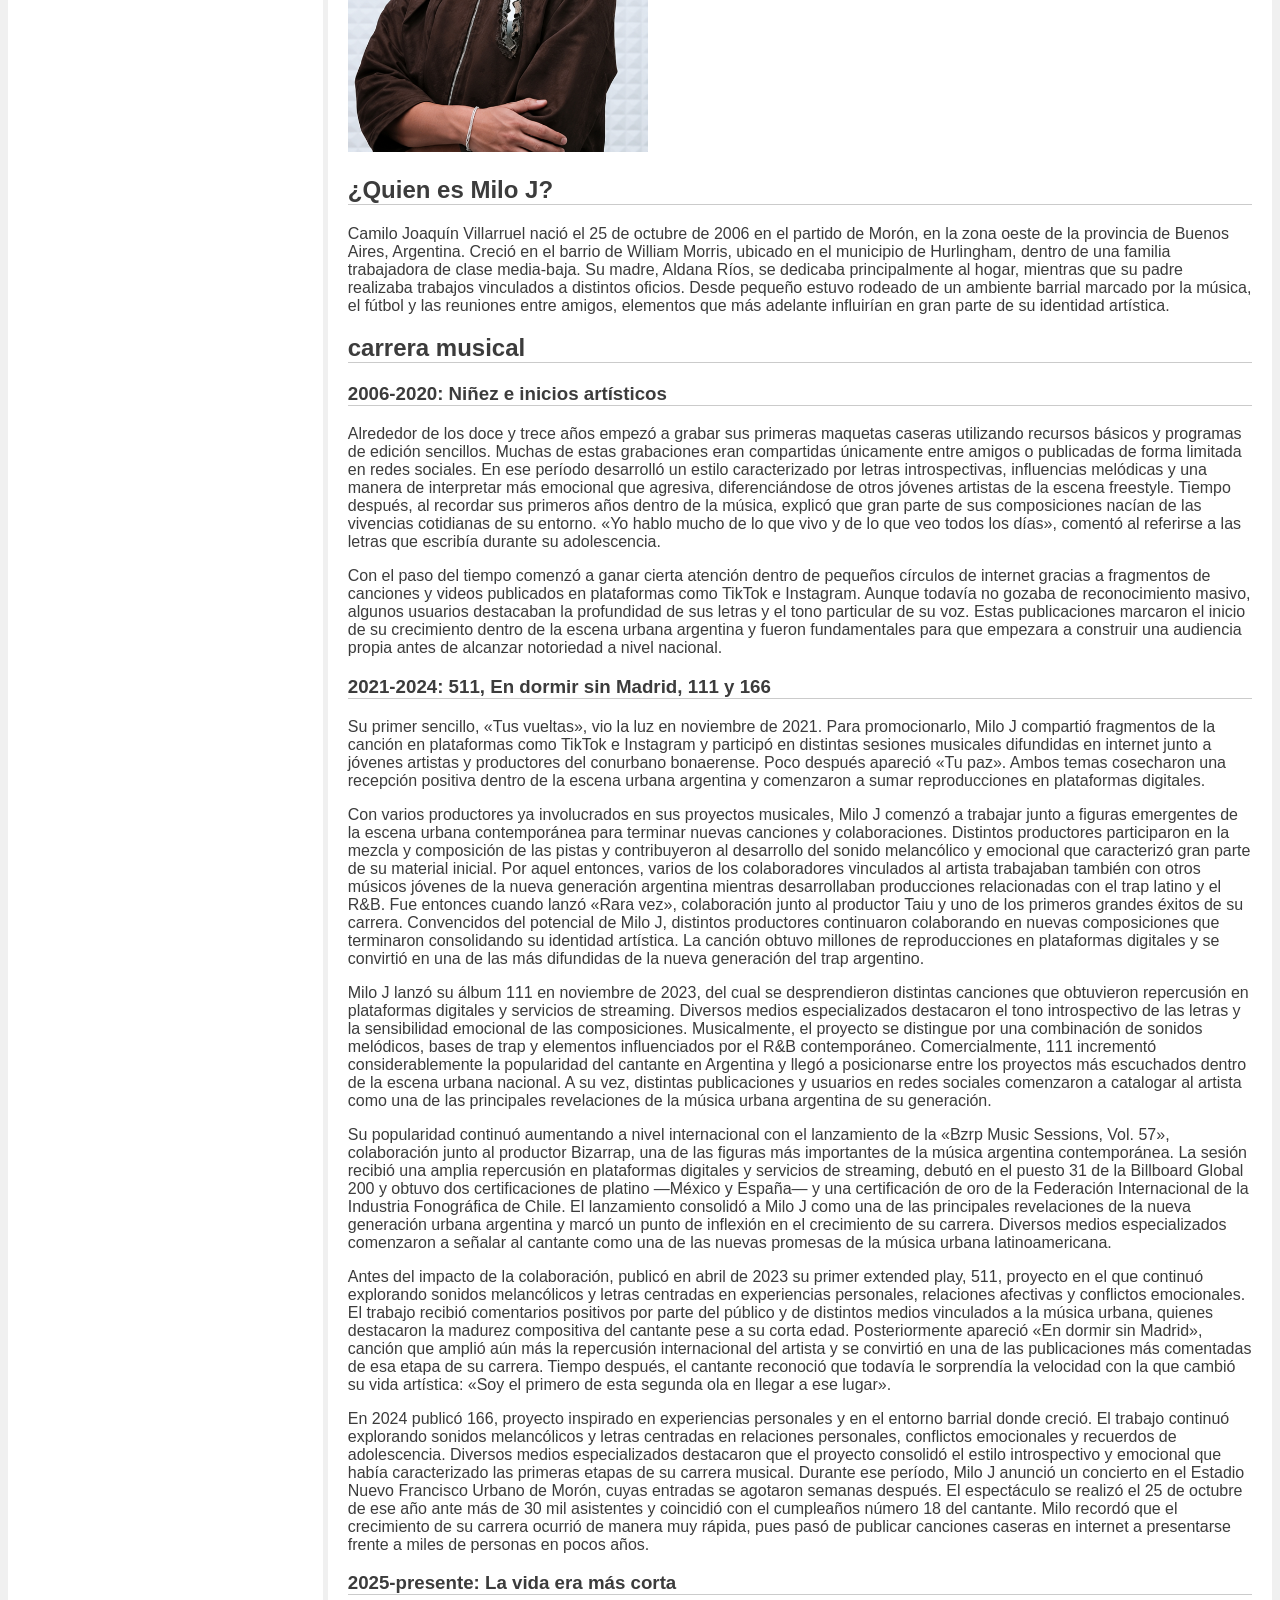
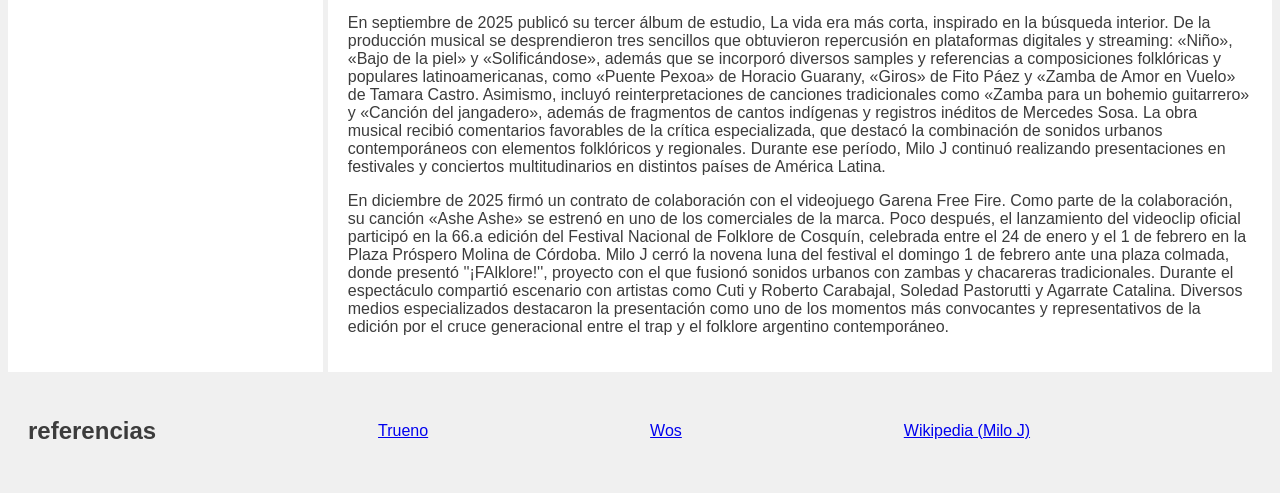
==== commit c3d85169: "Merge branch 'desarollo-semantico'" ====
--- a/milo.html
+++ b/milo.html
@@ -8,6 +8,9 @@
     <meta name="viewport" content="width=device-width, initial-scale=1.0">
 
     <title>Milo J</title>
+
+    <link rel="stylesheet" href="styles.css">
+    
 </head>
 
 <body>
@@ -36,14 +39,11 @@
 
                     <ul>
 
-                        <li><a href="#2006-2020: Niñez e inicios artísticos">2006-2020: Niñez e inicios artísticos</a>
-                        </li>
-
-                        <li><a href="#2021-2024: 511, En dormir sin Madrid, 111 y 166">2021-2024: 511, En dormir sin
-                                Madrid, 111 y 166</a></li>
-
-                        <li><a href="#2025-presente: La vida era más corta">2025-presente: La vida era más corta</a>
-                        </li>
+                        <li><a href="#2006-2020: Niñez e inicios artísticos">2006-2020: Niñez e inicios artísticos</a></li>
+
+                        <li><a href="#2021-2024: 511, En dormir sin Madrid, 111 y 166">2021-2024: 511, En dormir sin Madrid, 111 y 166</a></li>
+
+                        <li><a href="#2025-presente: La vida era más corta">2025-presente: La vida era más corta</a></li>
 
                     </ul>
 
@@ -88,8 +88,7 @@
                 urbana argentina y fueron fundamentales para que empezara a construir una audiencia propia antes de
                 alcanzar notoriedad a nivel nacional.</p>
 
-            <h3 id="2021-2024: 511, En dormir sin Madrid, 111 y 166">2021-2024: 511, En dormir sin Madrid, 111 y 166
-            </h3>
+            <h3 id="2021-2024: 511, En dormir sin Madrid, 111 y 166">2021-2024: 511, En dormir sin Madrid, 111 y 166</h3>
 
             <p>Su primer sencillo, «Tus vueltas», vio la luz en noviembre de 2021. Para promocionarlo, Milo J compartió
                 fragmentos de la canción en plataformas como TikTok e Instagram y participó en distintas sesiones
@@ -193,6 +192,7 @@
                 <li>
                     <a href="https://es.wikipedia.org/wiki/Milo_J">Wikipedia (Milo J)</a>
                 </li>
+                
 
             </ul>
 
--- a/styles.css
+++ b/styles.css
@@ -0,0 +1,66 @@
+.cont-wiki {
+    display: grid;
+    grid-template-columns: 1fr 3fr;
+    grid-template-areas:
+        "header header"
+        "aside main"
+        "footer footer";
+    gap: 5px;
+}
+
+header {
+    grid-area: header;
+
+    display: flex;
+    justify-content: space-between;
+    align-items: center;
+    padding: 20px;
+}
+
+aside {
+    grid-area: aside;
+    background-color: white;
+    padding: 20px;
+}
+
+main {
+    grid-area: main;
+    background-color: white;
+    padding: 20px;
+
+    h2,
+    h3,
+    h4 {
+        border-bottom: 1px solid rgb(203, 203, 203);
+    }
+}
+
+footer {
+    grid-area: footer;
+    display: flex;
+    align-items: center;
+    padding: 20px;
+
+    ul {
+        display: flex;
+        flex-grow: 1;
+        justify-content: space-evenly;
+        align-items: center;
+        list-style: none;
+        margin: 0;
+        padding: 0;
+    }
+}
+
+
+
+body {
+    background-color: rgb(240, 240, 240);
+    font-family: Arial, sans-serif;
+    color: rgb(60, 60, 60);
+}
+
+img {
+    max-width: 100%;
+    height: auto;
+}
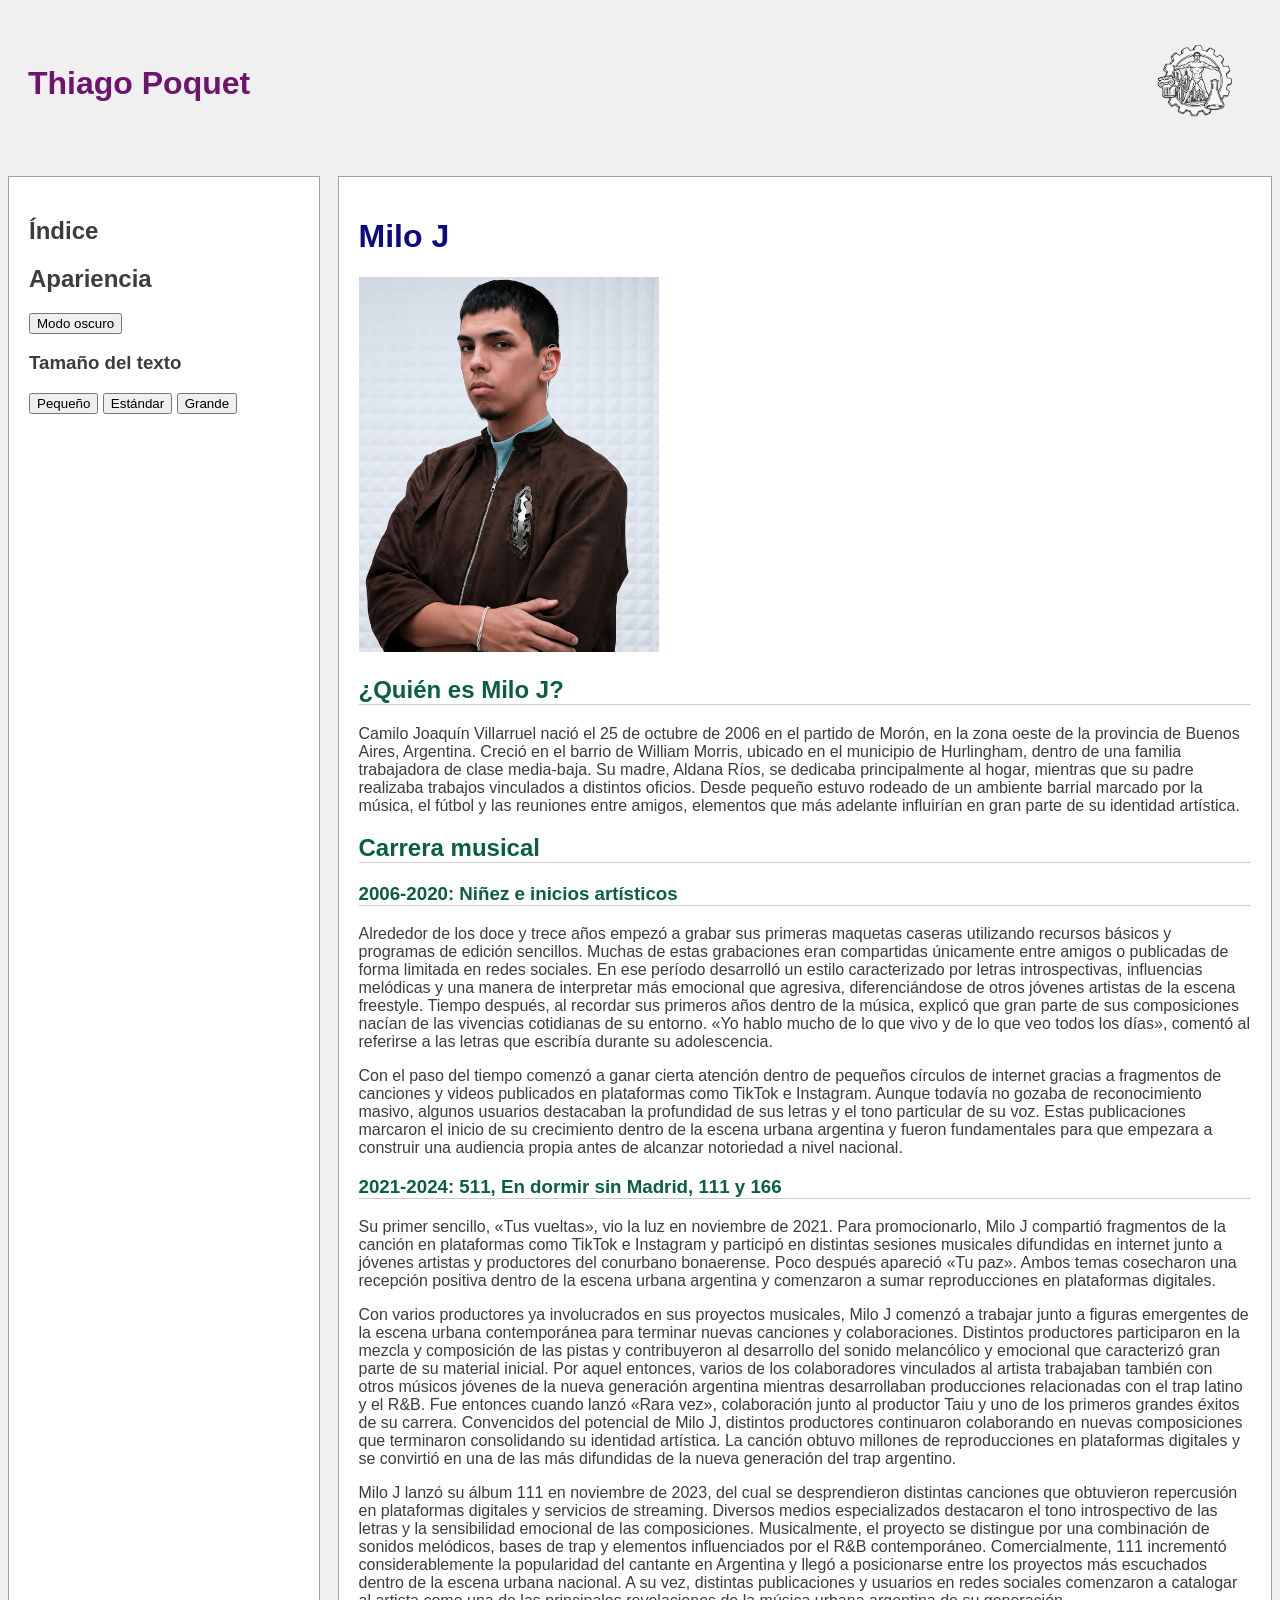
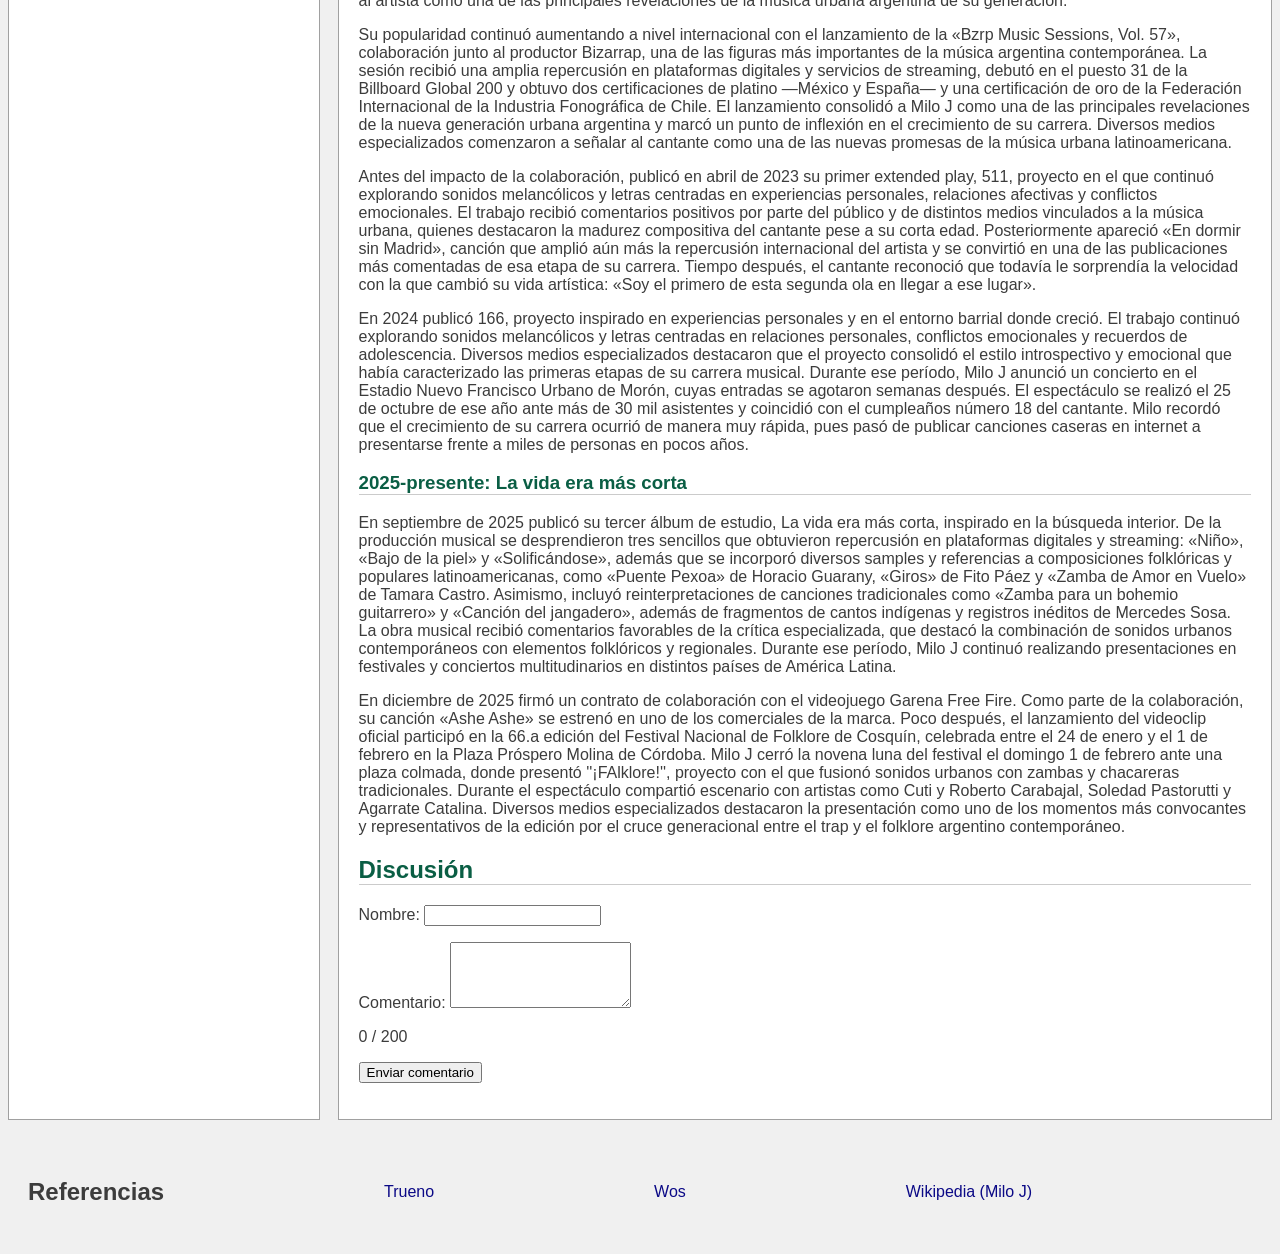
==== commit 5c4cd484: "Refactorizo los 3 archivos HTML y creo "main.js"" ====
--- a/milo.html
+++ b/milo.html
@@ -1,186 +1,207 @@
 <!DOCTYPE html>
-
-<html lang="en">
+<html lang="es">
 
 <head>
     <meta charset="UTF-8">
-
     <meta name="viewport" content="width=device-width, initial-scale=1.0">
 
     <title>Milo J</title>
 
     <link rel="stylesheet" href="styles.css">
-    
+    <script src="main.js" defer></script>
 </head>
 
 <body>
-
-    <div class="cont-wiki">
+    <div class="cont-wiki contenedor-wiki">
 
         <header>
-
             <h1>Thiago Poquet</h1>
-
             <img class="logo" src="./imagenes/EIS.png" alt="Logo EIS">
-
         </header>
 
         <aside>
-
-            <h2>Indice</h2>
+            <h2>Índice</h2>
+            <ul id="indice"></ul>
+
+            <div id="panel-apariencia">
+                <h2>Apariencia</h2>
+
+                <button type="button" id="boton-modo">Modo oscuro</button>
+
+                <h3>Tamaño del texto</h3>
+
+                <button type="button" id="tamano-pequeno" class="boton-tamano">
+                    Pequeño
+                </button>
+
+                <button type="button" id="tamano-estandar" class="boton-tamano seleccionado">
+                    Estándar
+                </button>
+
+                <button type="button" id="tamano-grande" class="boton-tamano">
+                    Grande
+                </button>
+            </div>
+        </aside>
+
+        <main id="articulo">
+            <h1>Milo J</h1>
+
+            <img src="./imagenes/Milo J.png" alt="Milo J" width="300">
+
+            <section class="seccion">
+                <h2 id="quien-es-milo-j">¿Quién es Milo J?</h2>
+
+                <div class="contenido-seccion">
+                    <p>Camilo Joaquín Villarruel nació el 25 de octubre de 2006 en el partido de Morón, en la zona oeste de la
+                        provincia de Buenos Aires, Argentina. Creció en el barrio de William Morris, ubicado en el municipio de
+                        Hurlingham, dentro de una familia trabajadora de clase media-baja. Su madre, Aldana Ríos, se dedicaba
+                        principalmente al hogar, mientras que su padre realizaba trabajos vinculados a distintos oficios. Desde
+                        pequeño estuvo rodeado de un ambiente barrial marcado por la música, el fútbol y las reuniones entre
+                        amigos, elementos que más adelante influirían en gran parte de su identidad artística.</p>
+                </div>
+            </section>
+
+            <section class="seccion">
+                <h2 id="carrera-musical">Carrera musical</h2>
+
+                <div class="contenido-seccion">
+                    <h3 id="ninez-e-inicios-artisticos">2006-2020: Niñez e inicios artísticos</h3>
+
+                    <p>Alrededor de los doce y trece años empezó a grabar sus primeras maquetas caseras utilizando recursos
+                        básicos y programas de edición sencillos. Muchas de estas grabaciones eran compartidas únicamente entre
+                        amigos o publicadas de forma limitada en redes sociales. En ese período desarrolló un estilo
+                        caracterizado por letras introspectivas, influencias melódicas y una manera de interpretar más emocional
+                        que agresiva, diferenciándose de otros jóvenes artistas de la escena freestyle. Tiempo después, al
+                        recordar sus primeros años dentro de la música, explicó que gran parte de sus composiciones nacían de
+                        las vivencias cotidianas de su entorno. «Yo hablo mucho de lo que vivo y de lo que veo todos los días»,
+                        comentó al referirse a las letras que escribía durante su adolescencia.</p>
+
+                    <p>Con el paso del tiempo comenzó a ganar cierta atención dentro de pequeños círculos de internet gracias a
+                        fragmentos de canciones y videos publicados en plataformas como TikTok e Instagram. Aunque todavía no
+                        gozaba de reconocimiento masivo, algunos usuarios destacaban la profundidad de sus letras y el tono
+                        particular de su voz. Estas publicaciones marcaron el inicio de su crecimiento dentro de la escena
+                        urbana argentina y fueron fundamentales para que empezara a construir una audiencia propia antes de
+                        alcanzar notoriedad a nivel nacional.</p>
+
+                    <h3 id="primeros-proyectos">2021-2024: 511, En dormir sin Madrid, 111 y 166</h3>
+
+                    <p>Su primer sencillo, «Tus vueltas», vio la luz en noviembre de 2021. Para promocionarlo, Milo J compartió
+                        fragmentos de la canción en plataformas como TikTok e Instagram y participó en distintas sesiones
+                        musicales difundidas en internet junto a jóvenes artistas y productores del conurbano bonaerense. Poco
+                        después apareció «Tu paz». Ambos temas cosecharon una recepción positiva dentro de la escena urbana
+                        argentina y comenzaron a sumar reproducciones en plataformas digitales.</p>
+
+                    <p>Con varios productores ya involucrados en sus proyectos musicales, Milo J comenzó a trabajar junto a
+                        figuras emergentes de la escena urbana contemporánea para terminar nuevas canciones y colaboraciones.
+                        Distintos productores participaron en la mezcla y composición de las pistas y contribuyeron al
+                        desarrollo del sonido melancólico y emocional que caracterizó gran parte de su material inicial. Por
+                        aquel entonces, varios de los colaboradores vinculados al artista trabajaban también con otros músicos
+                        jóvenes de la nueva generación argentina mientras desarrollaban producciones relacionadas con el trap
+                        latino y el R&amp;B. Fue entonces cuando lanzó «Rara vez», colaboración junto al productor Taiu y uno de los
+                        primeros grandes éxitos de su carrera. Convencidos del potencial de Milo J, distintos productores
+                        continuaron colaborando en nuevas composiciones que terminaron consolidando su identidad artística. La
+                        canción obtuvo millones de reproducciones en plataformas digitales y se convirtió en una de las más
+                        difundidas de la nueva generación del trap argentino.</p>
+
+                    <p>Milo J lanzó su álbum 111 en noviembre de 2023, del cual se desprendieron distintas canciones que
+                        obtuvieron repercusión en plataformas digitales y servicios de streaming. Diversos medios especializados
+                        destacaron el tono introspectivo de las letras y la sensibilidad emocional de las composiciones.
+                        Musicalmente, el proyecto se distingue por una combinación de sonidos melódicos, bases de trap y
+                        elementos influenciados por el R&amp;B contemporáneo. Comercialmente, 111 incrementó considerablemente la
+                        popularidad del cantante en Argentina y llegó a posicionarse entre los proyectos más escuchados dentro
+                        de la escena urbana nacional. A su vez, distintas publicaciones y usuarios en redes sociales comenzaron
+                        a catalogar al artista como una de las principales revelaciones de la música urbana argentina de su
+                        generación.</p>
+
+                    <p>Su popularidad continuó aumentando a nivel internacional con el lanzamiento de la «Bzrp Music Sessions,
+                        Vol. 57», colaboración junto al productor Bizarrap, una de las figuras más importantes de la música
+                        argentina contemporánea. La sesión recibió una amplia repercusión en plataformas digitales y servicios
+                        de streaming, debutó en el puesto 31 de la Billboard Global 200 y obtuvo dos certificaciones de platino
+                        —México y España— y una certificación de oro de la Federación Internacional de la Industria Fonográfica
+                        de Chile. El lanzamiento consolidó a Milo J como una de las principales revelaciones de la nueva
+                        generación urbana argentina y marcó un punto de inflexión en el crecimiento de su carrera. Diversos
+                        medios especializados comenzaron a señalar al cantante como una de las nuevas promesas de la música
+                        urbana latinoamericana.</p>
+
+                    <p>Antes del impacto de la colaboración, publicó en abril de 2023 su primer extended play, 511, proyecto en
+                        el que continuó explorando sonidos melancólicos y letras centradas en experiencias personales,
+                        relaciones afectivas y conflictos emocionales. El trabajo recibió comentarios positivos por parte del
+                        público y de distintos medios vinculados a la música urbana, quienes destacaron la madurez compositiva
+                        del cantante pese a su corta edad. Posteriormente apareció «En dormir sin Madrid», canción que amplió
+                        aún más la repercusión internacional del artista y se convirtió en una de las publicaciones más
+                        comentadas de esa etapa de su carrera. Tiempo después, el cantante reconoció que todavía le sorprendía
+                        la velocidad con la que cambió su vida artística: «Soy el primero de esta segunda ola en llegar a ese
+                        lugar».</p>
+
+                    <p>En 2024 publicó 166, proyecto inspirado en experiencias personales y en el entorno barrial donde creció.
+                        El trabajo continuó explorando sonidos melancólicos y letras centradas en relaciones personales,
+                        conflictos emocionales y recuerdos de adolescencia. Diversos medios especializados destacaron que el
+                        proyecto consolidó el estilo introspectivo y emocional que había caracterizado las primeras etapas de su
+                        carrera musical. Durante ese período, Milo J anunció un concierto en el Estadio Nuevo Francisco Urbano
+                        de Morón, cuyas entradas se agotaron semanas después. El espectáculo se realizó el 25 de octubre de ese
+                        año ante más de 30 mil asistentes y coincidió con el cumpleaños número 18 del cantante. Milo recordó que
+                        el crecimiento de su carrera ocurrió de manera muy rápida, pues pasó de publicar canciones caseras en
+                        internet a presentarse frente a miles de personas en pocos años.</p>
+
+                    <h3 id="la-vida-era-mas-corta">2025-presente: La vida era más corta</h3>
+
+                    <p>En septiembre de 2025 publicó su tercer álbum de estudio, La vida era más corta, inspirado en la búsqueda
+                        interior. De la producción musical se desprendieron tres sencillos que obtuvieron repercusión en
+                        plataformas digitales y streaming: «Niño», «Bajo de la piel» y «Solificándose», además que se incorporó
+                        diversos samples y referencias a composiciones folklóricas y populares latinoamericanas, como «Puente
+                        Pexoa» de Horacio Guarany, «Giros» de Fito Páez y «Zamba de Amor en Vuelo» de Tamara Castro. Asimismo,
+                        incluyó reinterpretaciones de canciones tradicionales como «Zamba para un bohemio guitarrero» y «Canción
+                        del jangadero», además de fragmentos de cantos indígenas y registros inéditos de Mercedes Sosa. La obra
+                        musical recibió comentarios favorables de la crítica especializada, que destacó la combinación de
+                        sonidos urbanos contemporáneos con elementos folklóricos y regionales. Durante ese período, Milo J
+                        continuó realizando presentaciones en festivales y conciertos multitudinarios en distintos países de
+                        América Latina.</p>
+
+                    <p>En diciembre de 2025 firmó un contrato de colaboración con el videojuego Garena Free Fire. Como parte de
+                        la colaboración, su canción «Ashe Ashe» se estrenó en uno de los comerciales de la marca. Poco después,
+                        el lanzamiento del videoclip oficial participó en la 66.a edición del Festival Nacional de Folklore de
+                        Cosquín, celebrada entre el 24 de enero y el 1 de febrero en la Plaza Próspero Molina de Córdoba. Milo J
+                        cerró la novena luna del festival el domingo 1 de febrero ante una plaza colmada, donde presentó
+                        ''¡FAlklore!'', proyecto con el que fusionó sonidos urbanos con zambas y chacareras tradicionales.
+                        Durante el espectáculo compartió escenario con artistas como Cuti y Roberto Carabajal, Soledad
+                        Pastorutti y Agarrate Catalina. Diversos medios especializados destacaron la presentación como uno de
+                        los momentos más convocantes y representativos de la edición por el cruce generacional entre el trap y
+                        el folklore argentino contemporáneo.</p>
+                </div>
+            </section>
+
+            <section class="seccion">
+                <h2 id="discusion">Discusión</h2>
+
+                <div class="contenido-seccion">
+                    <form id="formulario-comentarios">
+                        <p>
+                            <label for="nombre">Nombre:</label>
+                            <input type="text" id="nombre" name="nombre">
+                        </p>
+
+                        <p>
+                            <label for="comentario">Comentario:</label>
+                            <textarea id="comentario" name="comentario" rows="4" maxlength="200"></textarea>
+                        </p>
+
+                        <p id="contador-caracteres">0 / 200</p>
+
+                        <button type="submit">Enviar comentario</button>
+                    </form>
+
+                    <p id="aviso-comentarios"></p>
+
+                    <ul id="lista-comentarios"></ul>
+                </div>
+            </section>
+        </main>
+
+        <footer>
+            <h2 id="referencias">Referencias</h2>
 
             <ul>
-
-                <li><a href="#quien-es-milo-j">¿Quién es Milo J?</a></li>
-
-                <li>
-
-                    <a href="#carrera-musical">Carrera musical</a>
-
-                    <ul>
-
-                        <li><a href="#2006-2020: Niñez e inicios artísticos">2006-2020: Niñez e inicios artísticos</a></li>
-
-                        <li><a href="#2021-2024: 511, En dormir sin Madrid, 111 y 166">2021-2024: 511, En dormir sin Madrid, 111 y 166</a></li>
-
-                        <li><a href="#2025-presente: La vida era más corta">2025-presente: La vida era más corta</a></li>
-
-                    </ul>
-
-                </li>
-
-                <li><a href="#referencias">Referencias</a></li>
-
-            </ul>
-
-        </aside>
-
-        <main>
-            <h1>Milo J</h1>
-
-            <img src="./imagenes/Milo J.png" alt="milo j" width="300">
-
-            <h2 id="quien-es-milo-j">¿Quien es Milo J?</h2>
-
-            <p>Camilo Joaquín Villarruel nació el 25 de octubre de 2006 en el partido de Morón, en la zona oeste de la
-                provincia de Buenos Aires, Argentina. Creció en el barrio de William Morris, ubicado en el municipio de
-                Hurlingham, dentro de una familia trabajadora de clase media-baja. Su madre, Aldana Ríos, se dedicaba
-                principalmente al hogar, mientras que su padre realizaba trabajos vinculados a distintos oficios. Desde
-                pequeño estuvo rodeado de un ambiente barrial marcado por la música, el fútbol y las reuniones entre
-                amigos, elementos que más adelante influirían en gran parte de su identidad artística.</p>
-            <h2 id="carrera-musical">carrera musical</h2>
-
-            <h3 id="2006-2020: Niñez e inicios artísticos">2006-2020: Niñez e inicios artísticos</h3>
-
-            <p>Alrededor de los doce y trece años empezó a grabar sus primeras maquetas caseras utilizando recursos
-                básicos y programas de edición sencillos. Muchas de estas grabaciones eran compartidas únicamente entre
-                amigos o publicadas de forma limitada en redes sociales. En ese período desarrolló un estilo
-                caracterizado por letras introspectivas, influencias melódicas y una manera de interpretar más emocional
-                que agresiva, diferenciándose de otros jóvenes artistas de la escena freestyle. Tiempo después, al
-                recordar sus primeros años dentro de la música, explicó que gran parte de sus composiciones nacían de
-                las vivencias cotidianas de su entorno. «Yo hablo mucho de lo que vivo y de lo que veo todos los días»,
-                comentó al referirse a las letras que escribía durante su adolescencia.</p>
-
-            <p>Con el paso del tiempo comenzó a ganar cierta atención dentro de pequeños círculos de internet gracias a
-                fragmentos de canciones y videos publicados en plataformas como TikTok e Instagram. Aunque todavía no
-                gozaba de reconocimiento masivo, algunos usuarios destacaban la profundidad de sus letras y el tono
-                particular de su voz. Estas publicaciones marcaron el inicio de su crecimiento dentro de la escena
-                urbana argentina y fueron fundamentales para que empezara a construir una audiencia propia antes de
-                alcanzar notoriedad a nivel nacional.</p>
-
-            <h3 id="2021-2024: 511, En dormir sin Madrid, 111 y 166">2021-2024: 511, En dormir sin Madrid, 111 y 166</h3>
-
-            <p>Su primer sencillo, «Tus vueltas», vio la luz en noviembre de 2021. Para promocionarlo, Milo J compartió
-                fragmentos de la canción en plataformas como TikTok e Instagram y participó en distintas sesiones
-                musicales difundidas en internet junto a jóvenes artistas y productores del conurbano bonaerense. Poco
-                después apareció «Tu paz». Ambos temas cosecharon una recepción positiva dentro de la escena urbana
-                argentina y comenzaron a sumar reproducciones en plataformas digitales.</p>
-
-            <p>Con varios productores ya involucrados en sus proyectos musicales, Milo J comenzó a trabajar junto a
-                figuras emergentes de la escena urbana contemporánea para terminar nuevas canciones y colaboraciones.
-                Distintos productores participaron en la mezcla y composición de las pistas y contribuyeron al
-                desarrollo del sonido melancólico y emocional que caracterizó gran parte de su material inicial. Por
-                aquel entonces, varios de los colaboradores vinculados al artista trabajaban también con otros músicos
-                jóvenes de la nueva generación argentina mientras desarrollaban producciones relacionadas con el trap
-                latino y el R&B. Fue entonces cuando lanzó «Rara vez», colaboración junto al productor Taiu y uno de los
-                primeros grandes éxitos de su carrera. Convencidos del potencial de Milo J, distintos productores
-                continuaron colaborando en nuevas composiciones que terminaron consolidando su identidad artística. La
-                canción obtuvo millones de reproducciones en plataformas digitales y se convirtió en una de las más
-                difundidas de la nueva generación del trap argentino.</p>
-
-            <p>Milo J lanzó su álbum 111 en noviembre de 2023, del cual se desprendieron distintas canciones que
-                obtuvieron repercusión en plataformas digitales y servicios de streaming. Diversos medios especializados
-                destacaron el tono introspectivo de las letras y la sensibilidad emocional de las composiciones.
-                Musicalmente, el proyecto se distingue por una combinación de sonidos melódicos, bases de trap y
-                elementos influenciados por el R&B contemporáneo. Comercialmente, 111 incrementó considerablemente la
-                popularidad del cantante en Argentina y llegó a posicionarse entre los proyectos más escuchados dentro
-                de la escena urbana nacional. A su vez, distintas publicaciones y usuarios en redes sociales comenzaron
-                a catalogar al artista como una de las principales revelaciones de la música urbana argentina de su
-                generación.</p>
-
-            <p>Su popularidad continuó aumentando a nivel internacional con el lanzamiento de la «Bzrp Music Sessions,
-                Vol. 57», colaboración junto al productor Bizarrap, una de las figuras más importantes de la música
-                argentina contemporánea. La sesión recibió una amplia repercusión en plataformas digitales y servicios
-                de streaming, debutó en el puesto 31 de la Billboard Global 200 y obtuvo dos certificaciones de platino
-                —México y España— y una certificación de oro de la Federación Internacional de la Industria Fonográfica
-                de Chile. El lanzamiento consolidó a Milo J como una de las principales revelaciones de la nueva
-                generación urbana argentina y marcó un punto de inflexión en el crecimiento de su carrera. Diversos
-                medios especializados comenzaron a señalar al cantante como una de las nuevas promesas de la música
-                urbana latinoamericana.</p>
-
-            <p>Antes del impacto de la colaboración, publicó en abril de 2023 su primer extended play, 511, proyecto en
-                el que continuó explorando sonidos melancólicos y letras centradas en experiencias personales,
-                relaciones afectivas y conflictos emocionales. El trabajo recibió comentarios positivos por parte del
-                público y de distintos medios vinculados a la música urbana, quienes destacaron la madurez compositiva
-                del cantante pese a su corta edad. Posteriormente apareció «En dormir sin Madrid», canción que amplió
-                aún más la repercusión internacional del artista y se convirtió en una de las publicaciones más
-                comentadas de esa etapa de su carrera. Tiempo después, el cantante reconoció que todavía le sorprendía
-                la velocidad con la que cambió su vida artística: «Soy el primero de esta segunda ola en llegar a ese
-                lugar».</p>
-
-            <p>En 2024 publicó 166, proyecto inspirado en experiencias personales y en el entorno barrial donde creció.
-                El trabajo continuó explorando sonidos melancólicos y letras centradas en relaciones personales,
-                conflictos emocionales y recuerdos de adolescencia. Diversos medios especializados destacaron que el
-                proyecto consolidó el estilo introspectivo y emocional que había caracterizado las primeras etapas de su
-                carrera musical. Durante ese período, Milo J anunció un concierto en el Estadio Nuevo Francisco Urbano
-                de Morón, cuyas entradas se agotaron semanas después. El espectáculo se realizó el 25 de octubre de ese
-                año ante más de 30 mil asistentes y coincidió con el cumpleaños número 18 del cantante. Milo recordó que
-                el crecimiento de su carrera ocurrió de manera muy rápida, pues pasó de publicar canciones caseras en
-                internet a presentarse frente a miles de personas en pocos años.</p>
-
-            <h3 id="2025-presente: La vida era más corta">2025-presente: La vida era más corta</h3>
-
-            <p>En septiembre de 2025 publicó su tercer álbum de estudio, La vida era más corta, inspirado en la búsqueda
-                interior. De la producción musical se desprendieron tres sencillos que obtuvieron repercusión en
-                plataformas digitales y streaming: «Niño», «Bajo de la piel» y «Solificándose», además que se incorporó
-                diversos samples y referencias a composiciones folklóricas y populares latinoamericanas, como «Puente
-                Pexoa» de Horacio Guarany, «Giros» de Fito Páez y «Zamba de Amor en Vuelo» de Tamara Castro. Asimismo,
-                incluyó reinterpretaciones de canciones tradicionales como «Zamba para un bohemio guitarrero» y «Canción
-                del jangadero», además de fragmentos de cantos indígenas y registros inéditos de Mercedes Sosa. La obra
-                musical recibió comentarios favorables de la crítica especializada, que destacó la combinación de
-                sonidos urbanos contemporáneos con elementos folklóricos y regionales. Durante ese período, Milo J
-                continuó realizando presentaciones en festivales y conciertos multitudinarios en distintos países de
-                América Latina.</p>
-
-            <p>En diciembre de 2025 firmó un contrato de colaboración con el videojuego Garena Free Fire. Como parte de
-                la colaboración, su canción «Ashe Ashe» se estrenó en uno de los comerciales de la marca. Poco después,
-                el lanzamiento del videoclip oficial participó en la 66.a edición del Festival Nacional de Folklore de
-                Cosquín, celebrada entre el 24 de enero y el 1 de febrero en la Plaza Próspero Molina de Córdoba. Milo J
-                cerró la novena luna del festival el domingo 1 de febrero ante una plaza colmada, donde presentó
-                ''¡FAlklore!'', proyecto con el que fusionó sonidos urbanos con zambas y chacareras tradicionales.
-                Durante el espectáculo compartió escenario con artistas como Cuti y Roberto Carabajal, Soledad
-                Pastorutti y Agarrate Catalina. Diversos medios especializados destacaron la presentación como uno de
-                los momentos más convocantes y representativos de la edición por el cruce generacional entre el trap y
-                el folklore argentino contemporáneo.</p>
-
-        </main>
-
-        <footer>
-
-            <h2 id="referencias">referencias</h2>
-
-            <ul>
-
                 <li>
                     <a href="./tr1.html">Trueno</a>
                 </li>
@@ -192,14 +213,10 @@
                 <li>
                     <a href="https://es.wikipedia.org/wiki/Milo_J">Wikipedia (Milo J)</a>
                 </li>
-                
-
             </ul>
-
         </footer>
 
     </div>
-
 </body>
 
 </html>
--- a/styles.css
+++ b/styles.css
@@ -1,3 +1,7 @@
+.logo {
+    width: 110px;
+}
+
 .cont-wiki {
     display: grid;
     grid-template-columns: 1fr 3fr;
@@ -5,7 +9,7 @@
         "header header"
         "aside main"
         "footer footer";
-    gap: 5px;
+    gap: 18px;
 }
 
 header {
@@ -15,23 +19,43 @@
     justify-content: space-between;
     align-items: center;
     padding: 20px;
+
+    h1 {
+        color: rgb(109, 21, 109);
+    }
 }
 
 aside {
     grid-area: aside;
     background-color: white;
     padding: 20px;
+    border: 1px solid rgb(160, 160, 160);
+
+    a {
+        text-decoration: none;
+        color: rgb(10, 94, 68);
+    }
+
+    ul {
+        list-style: none;
+    }
 }
 
 main {
     grid-area: main;
     background-color: white;
     padding: 20px;
+    border: 1px solid rgb(160, 160, 160);
+
+    h1 {
+        color: rgb(11, 9, 134);
+    }
 
     h2,
     h3,
     h4 {
         border-bottom: 1px solid rgb(203, 203, 203);
+        color: rgb(10, 94, 68)
     }
 }
 
@@ -50,9 +74,12 @@
         margin: 0;
         padding: 0;
     }
+
+    a {
+        text-decoration: none;
+        color: rgb(11, 9, 134);
+    }
 }
-
-
 
 body {
     background-color: rgb(240, 240, 240);
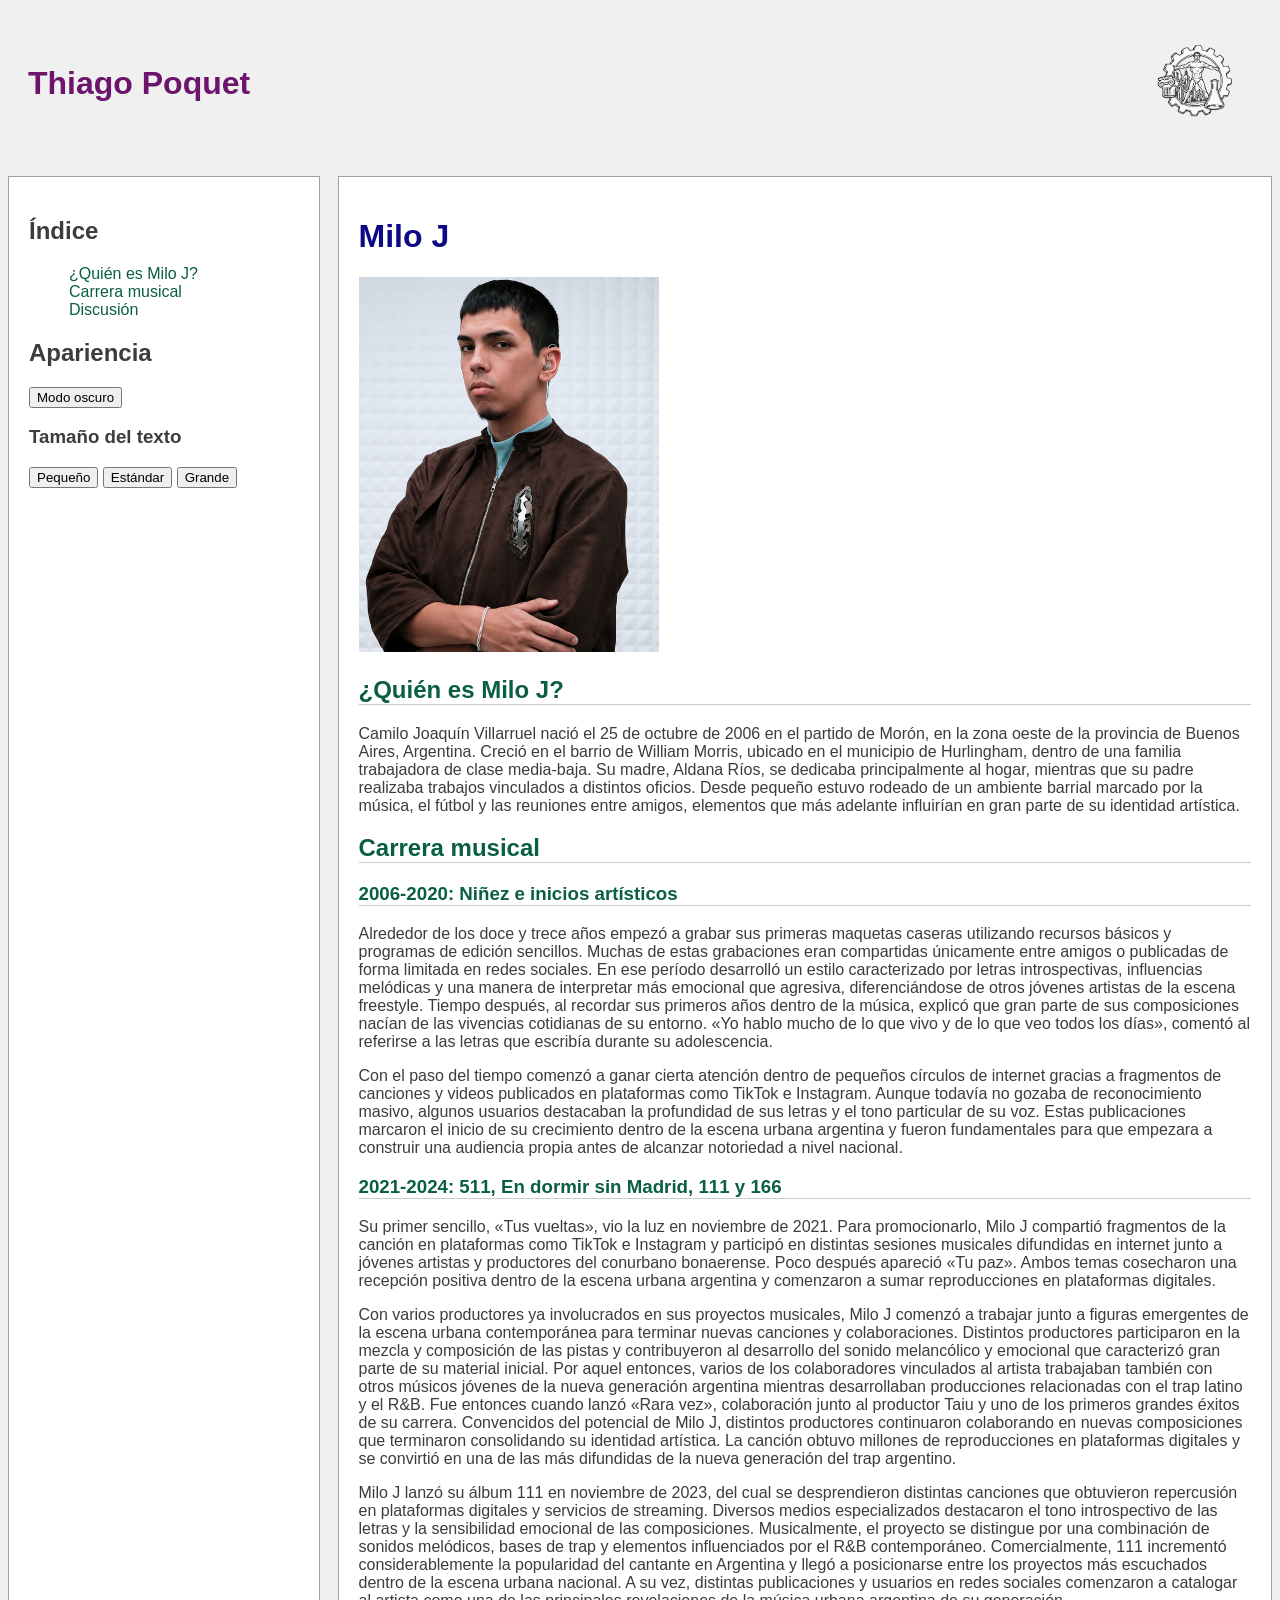
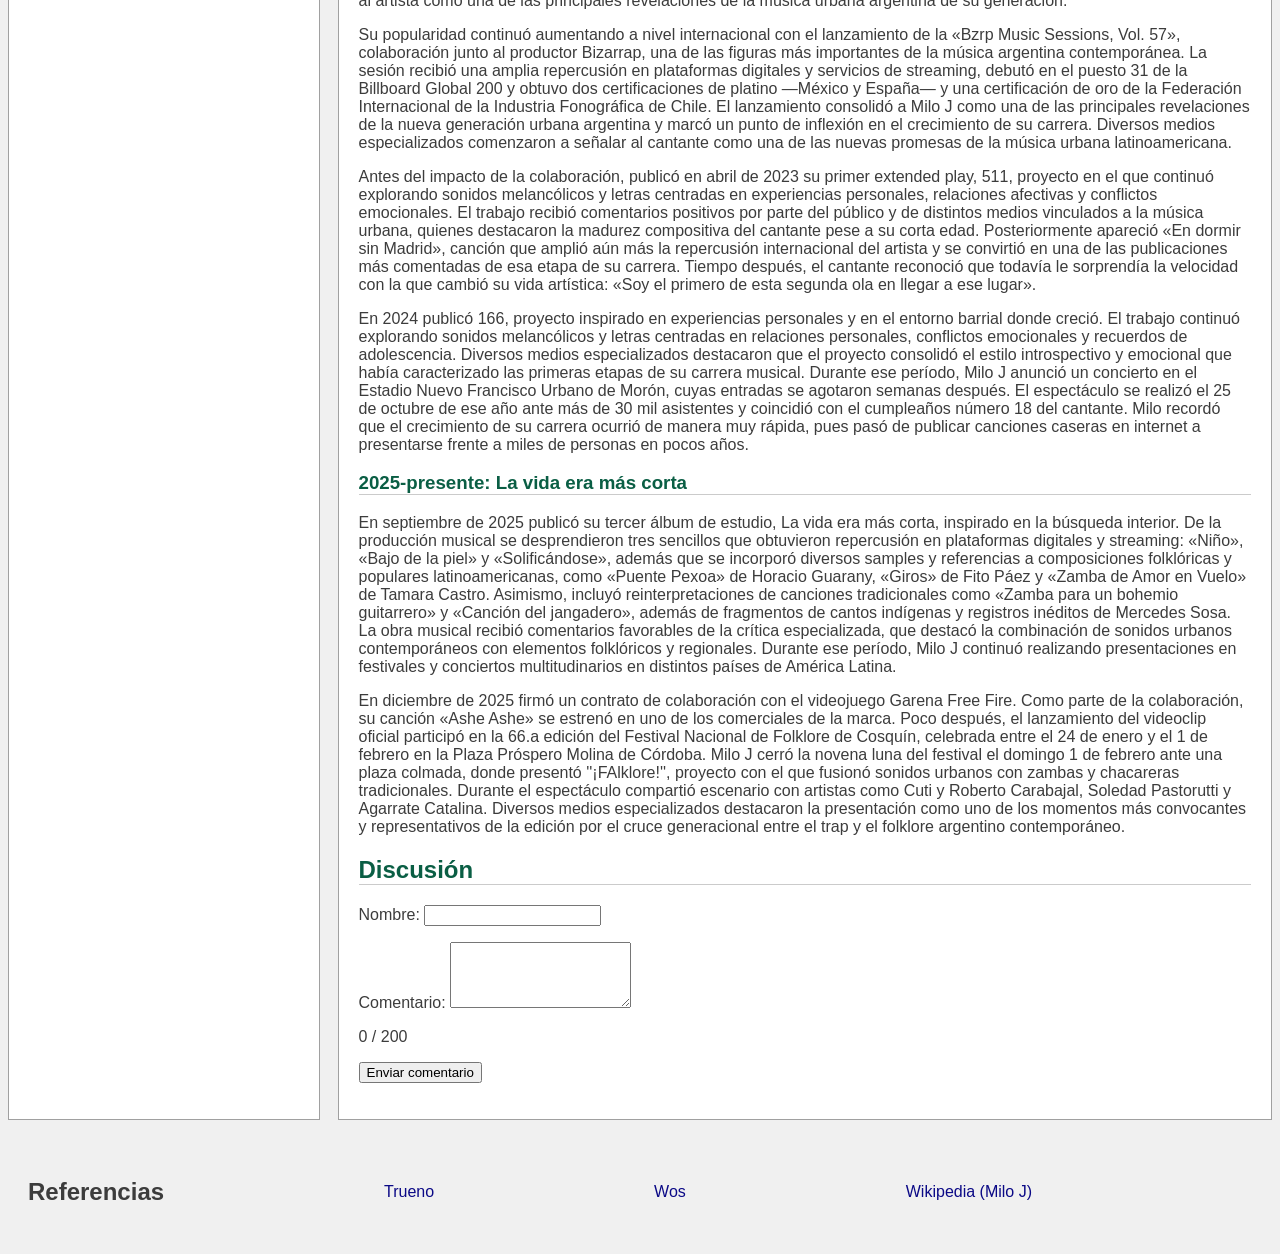
==== commit 2a397af9: "Corrigo texto en "milo.html" y agrego la funcion del indice automatico al .js" ====
--- a/milo.html
+++ b/milo.html
@@ -98,7 +98,7 @@
                         desarrollo del sonido melancólico y emocional que caracterizó gran parte de su material inicial. Por
                         aquel entonces, varios de los colaboradores vinculados al artista trabajaban también con otros músicos
                         jóvenes de la nueva generación argentina mientras desarrollaban producciones relacionadas con el trap
-                        latino y el R&amp;B. Fue entonces cuando lanzó «Rara vez», colaboración junto al productor Taiu y uno de los
+                        latino y el R&B. Fue entonces cuando lanzó «Rara vez», colaboración junto al productor Taiu y uno de los
                         primeros grandes éxitos de su carrera. Convencidos del potencial de Milo J, distintos productores
                         continuaron colaborando en nuevas composiciones que terminaron consolidando su identidad artística. La
                         canción obtuvo millones de reproducciones en plataformas digitales y se convirtió en una de las más
@@ -108,7 +108,7 @@
                         obtuvieron repercusión en plataformas digitales y servicios de streaming. Diversos medios especializados
                         destacaron el tono introspectivo de las letras y la sensibilidad emocional de las composiciones.
                         Musicalmente, el proyecto se distingue por una combinación de sonidos melódicos, bases de trap y
-                        elementos influenciados por el R&amp;B contemporáneo. Comercialmente, 111 incrementó considerablemente la
+                        elementos influenciados por el R&B contemporáneo. Comercialmente, 111 incrementó considerablemente la
                         popularidad del cantante en Argentina y llegó a posicionarse entre los proyectos más escuchados dentro
                         de la escena urbana nacional. A su vez, distintas publicaciones y usuarios en redes sociales comenzaron
                         a catalogar al artista como una de las principales revelaciones de la música urbana argentina de su
